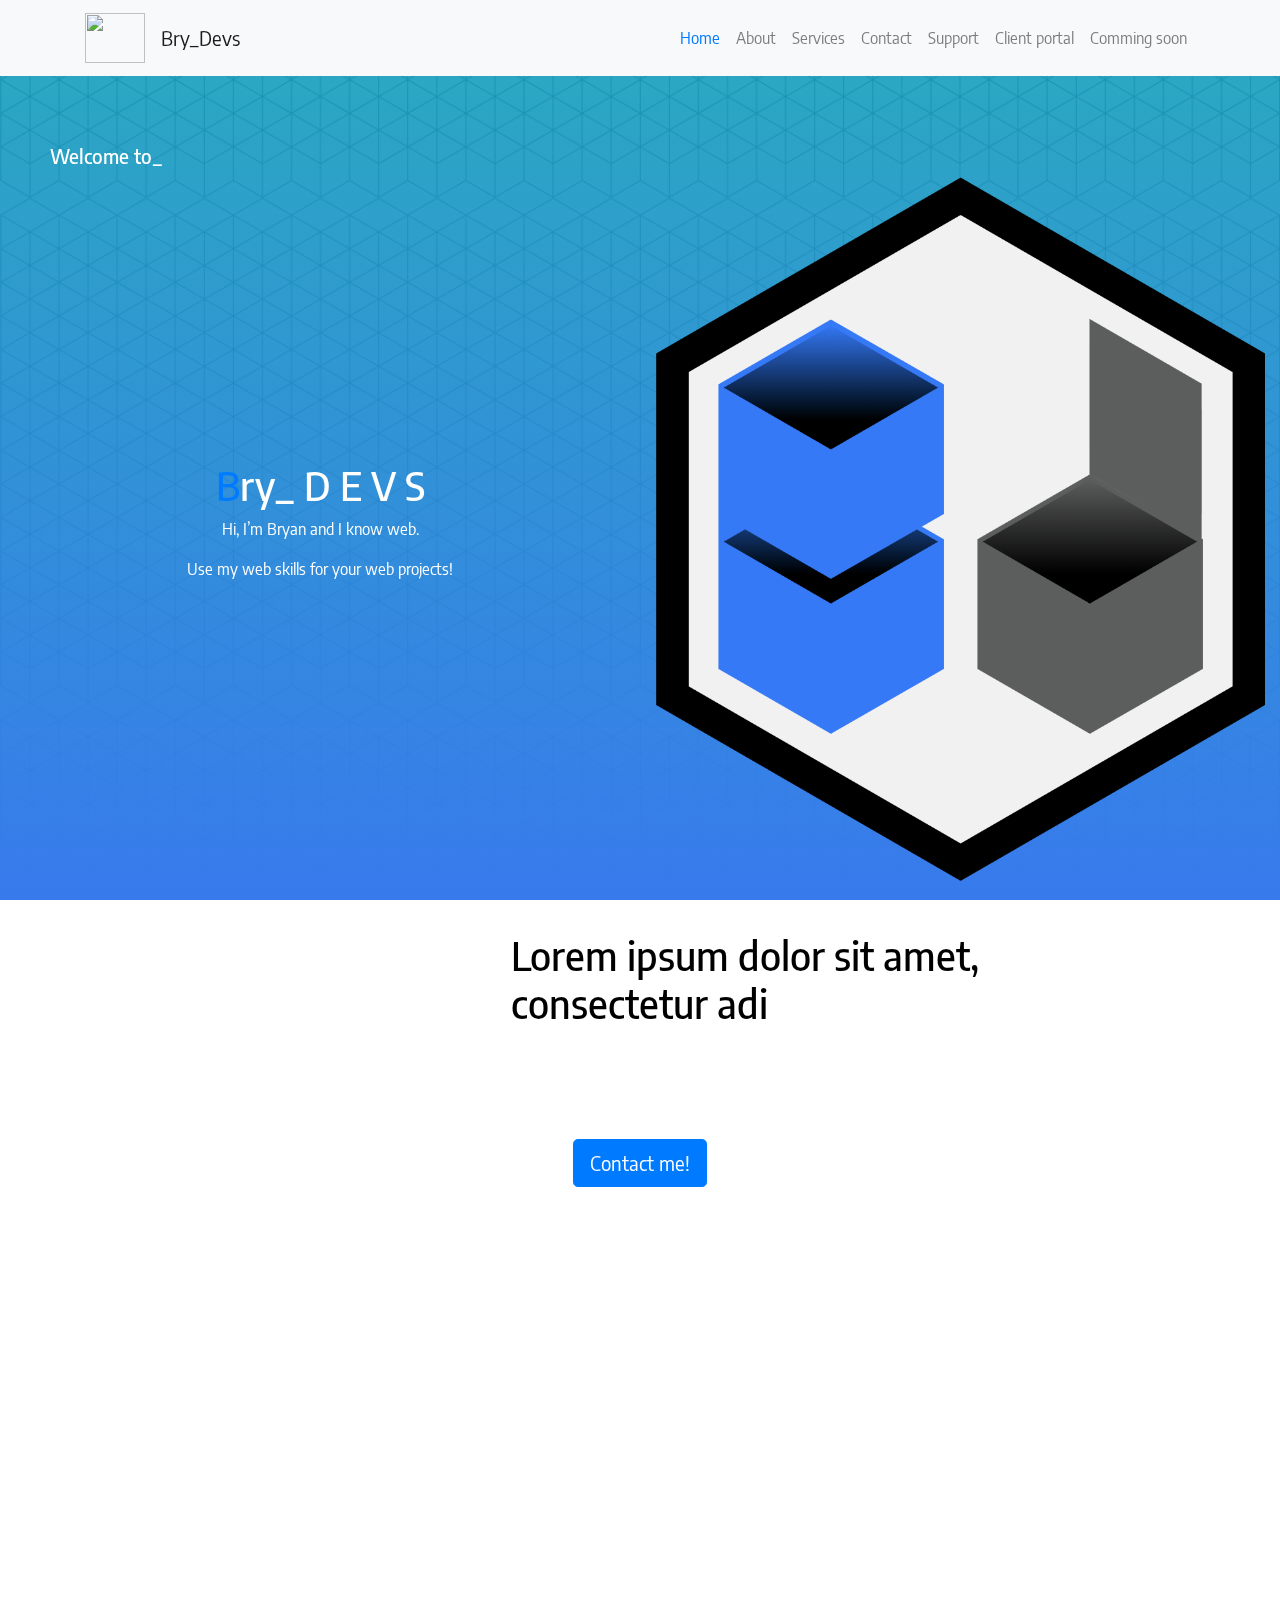
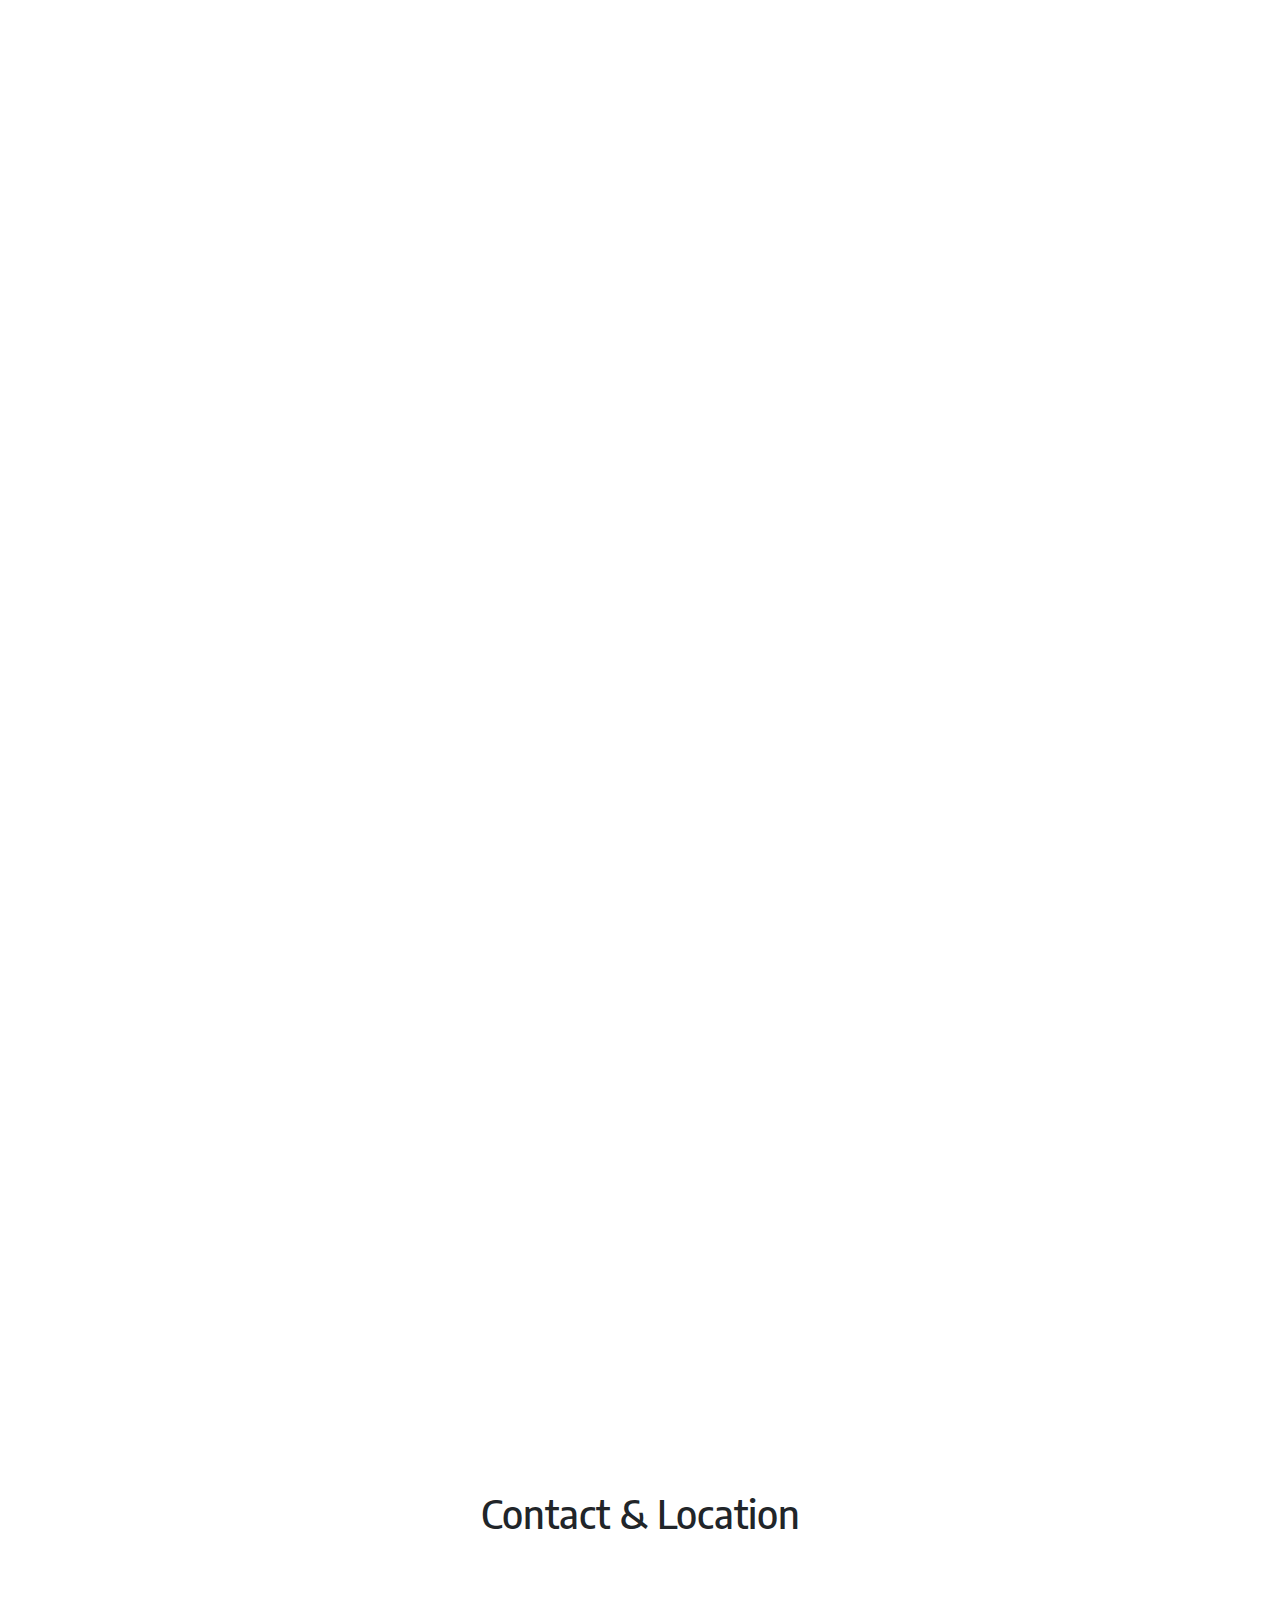
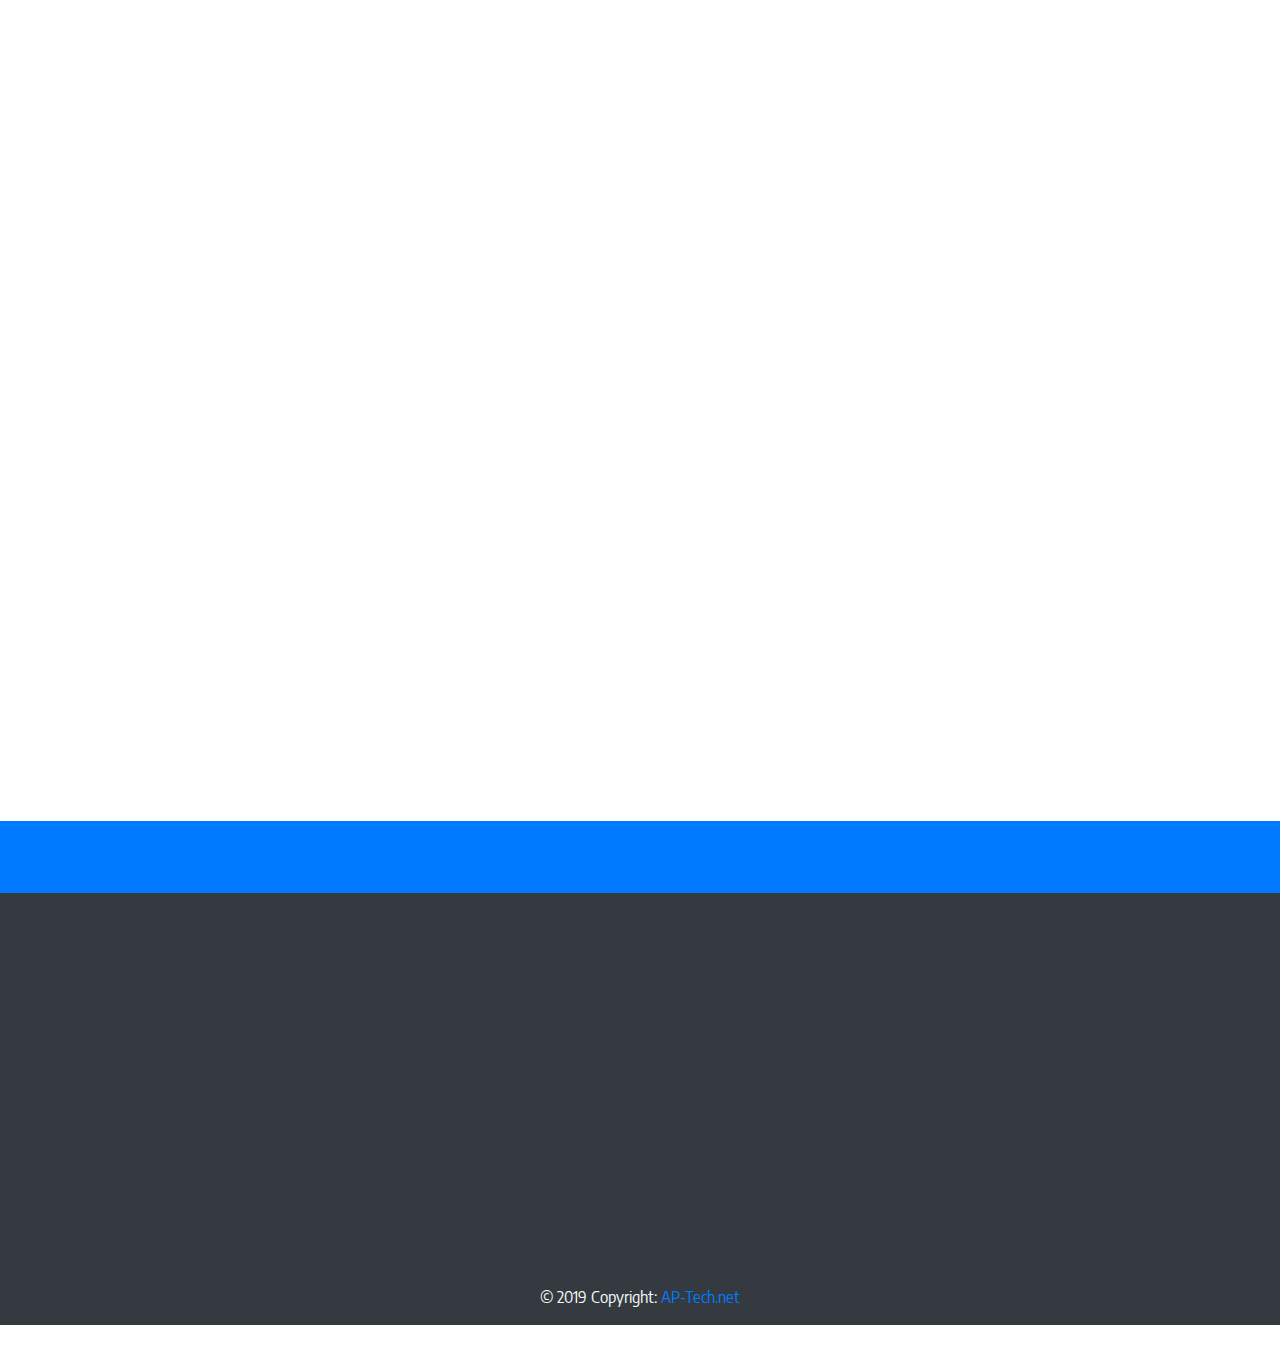
==== index.html @ f826b796 "Style Testing" ====
<!DOCTYPE html>
<html lang="en">

<head>
    <meta charset="utf-8">
    <meta name="viewport" content="width=device-width, initial-scale=1">

    <title>Bry_Devs</title>
     <!--Fave Icon-->
    <link rel="icon" type="image/svg+xml" href="images/Bry_DevsLogo.svg" sizes="16x16">
    <link rel="mask-icon" href="/safari-pinned-tab.svg" color="#ff8a01">

    <meta name="description" content="AP-tech Tech Support">
    <meta name="author" content="AP-Tech">

    <!-- Bootstrap CSS -->
    <link rel="stylesheet" href="https://stackpath.bootstrapcdn.com/bootstrap/4.4.1/css/bootstrap.min.css" integrity="sha384-Vkoo8x4CGsO3+Hhxv8T/Q5PaXtkKtu6ug5TOeNV6gBiFeWPGFN9MuhOf23Q9Ifjh" crossorigin="anonymous">

    <!-- CSS External Style sheet -->
    <link rel="stylesheet" type="text/css" href="style.css">

    <!-- Glyph Icons -->
    <link rel="stylesheet" href="https://use.fontawesome.com/releases/v5.7.0/css/all.css" integrity="sha384-lZN37f5QGtY3VHgisS14W3ExzMWZxybE1SJSEsQp9S+oqd12jhcu+A56Ebc1zFSJ" crossorigin="anonymous">
    <!--Animate On Scroll Library-->
    <link href="https://unpkg.com/aos@2.3.1/dist/aos.css" rel="stylesheet">
    <script src="https://unpkg.com/aos@2.3.1/dist/aos.js"></script>
    
    <!--Encode Font Family-->
    <link href="https://fonts.googleapis.com/css2?family=Encode+Sans+Semi+Condensed&display=swap" rel="stylesheet">

    <!-- Place your kit's code here -->
    <script src="https://kit.fontawesome.com/48904fa7bf.js" crossorigin="anonymous"></script>



</head>

<!--TODO LIST-->
<!--FIXME: CAROUSEL IMAGE SIZE-->
<!--TODO:FILL LOREL IPSUM WITH REAL CONTENT FROM PAST WEBSITE-->
<!--MAKE SERVICES TOGLLES MULTI COLLAPSE-->
<!--TODO: COLLAPSE NAVBAR WHEN SELECTING MOBILE VIEW-->
<!--TODO: BRING SELECTED SERVICE DIV IN FOCUS-->
<!--FIX: FIX CONTACT NAV LINK-->
<!--COMMENT AND REFACTOR CODE-->

<body data-spy="scroll" data-target=".navbar" data-offset="0">




    <div class="container">

        <nav class="navbar fixed-top navbar-expand-md bg-light navbar-light">
            <!--This container aligns the nav bar elements-->
            <div class="container">

                <!-- Brand -->
                <a class="navbar-brand" href="index.html">
                    <img src="images/Bry_DevsLogo.svg" width="60" height="50" alt="" data-aos="fade-left" data-aos-anchor-placement="center-bottom">
                </a>
                <a class="navbar-brand" href="index.html" data-aos="fade-left" data-aos-anchor-placement="center-bottom">Bry_Devs</a>

                <!-- Toggler/collapsibe Button -->
                <button class="navbar-toggler" type="button" data-toggle="collapse" data-target="#collapsibleNavbar">
                    <span class="navbar-toggler-icon"></span>
                </button>

                <!-- Navbar links -->
                <div class="collapse navbar-collapse justify-content-end" id="collapsibleNavbar" data-aos="fade-right">

                    <ul class="navbar-nav">
                        <li class="nav-item active" data-target=".navbar-collapse.show">
                            <a class="nav-link text-primary" href="index.html">Home</a>
                        </li>
                        <li class="nav-item" data-target=".navbar-collapse.show">
                            <a class="nav-link" href="#About">About</a>
                        </li>
                        <li class="nav-item" data-target=".navbar-collapse.show">
                            <a class="nav-link" href="#Services">Services</a>
                        </li>
                        <li class="nav-item" data-target=".navbar-collapse.show">
                            <a class="nav-link" href="#Contact">Contact</a>
                        </li>
                        <li class="nav-item" data-target=".navbar-collapse.show">
                            <a class="nav-link" href="https://ap-tech.zendesk.com/hc/en-us/requests/new">Support</a>
                        </li>
                        <li class="nav-item" data-target=".navbar-collapse.show">
                            <a class="nav-link noWrap" href="https://ap-tech.zendesk.com/hc/en-us/signin?return_to=https%3A%2F%2Fap-tech.zendesk.com%2Fhc%2Fen-us&locale=en-us">Client portal</a>
                        </li>
                        <li class="nav-item noWrap" data-target=".navbar-collapse.show">
                            <a class="nav-link" href="ComingSoon.html">Comming soon</a>
                        </li>

                    </ul>
                </div>
            </div>

        </nav>

    </div>


    <div class="col-sm-12 pt-5"></div>

    <div class="min-vh-100 pt-5 Header my-auto mx-auto">
        <div data-aos="fade-up">
            <div class="col-sm-12 mt-5">
               
                <div class="row">
                    <div class="col-12 col-sm-12 col-md-2 col-lg-2">
                    <h5 class="text-white">Welcome to_</h5>
                    </div>
                </div>
                   <div class="row">
                    <div class="vh-50 col-12 col-sm-12 col-md-6 col-lg-6 my-auto">
                    <h1 style="color:white" class="mt-5  mt-md-0">
                            <font class="text-primary">B</font><font color="white">ry_ D E V S</font>
                        </h1>
                        <p class="text-white">Hi, I’m Bryan and I know web.
                        </p>
                        <p class="text-white">
                            Use my web skills for your web projects!

                        </p>
                    </div>
                    <div class="mh-50 col-12 col-sm-12 col-md-6 col-lg-6">
                       <img src="Images/Bry_DevsLogo.svg" class="border-primary img-fluid" alt="Bryan Wilson">
                    </div>
                    
                </div>
               
               
               
           

                <div class="row">
                    <div class="col-12 col-md-8 my-auto mx-auto pt-5">



                        <h1 style="color:white" class="mt-5  mt-md-0">
                            Welcome to <font color="black">Lorem ipsum dolor sit amet, consectetur adi</font>
                        </h1>
                        <p class="text-white">Lorem ipsum dolor sit amet, consectetur adipiscing elit, sed do eiusmod tempor incididunt ut labore et dolore magna aliqua. 
                        </p>
                        <p class="text-white">
                           Lorem ipsum dolor sit amet, consectetur adipiscing elit, sed do eiusmod.
                        </p>
                        <br>
                        <p>
                            <button class="btn btn-lg btn-primary" btn-lg type="button" data-toggle="collapse" data-target="#collapseExample" aria-expanded="false" aria-controls="collapseExample">
                                Contact me!
                            </button>

                            <!--TODO: Impliment this bootstrap form-->
                            <!--                                https://bootstrapious.com/p/how-to-build-a-working-bootstrap-contact-form-->
                        </p>
                        <br>
                        <div class="collapse mx-auto h-1000 overflow-hidden" id="collapseExample">



                            <iframe class="overflow-hidden" src="https://docs.google.com/forms/d/e/1FAIpQLSckLp-0GrNUV07Z--MV6H3dPgojoYuzlDO5tG1bitl5jWlJ3A/viewform?embedded=true" width="100%" height="1000" frameborder="0" marginheight="0" marginwidth="0">Loading…</iframe>

                        </div>

                    </div>
                </div>





                <!--                   TODO: this welcome div may be needed for layout-->
                <!--                    <div class="welcome1"></div>-->
            </div>
        </div>
    </div>

    <!--
    <div class="parallax-aptech d-none d-md-block" data-aos="fade-top">
        <div class="container">

            the bootstrap class: flex-sm-row-reverse reverses the order of the columns in the row all the way down to the small viewport this is so that the image appears first in mobile view

        </div>
    </div>
-->




    <div class="container">
        <div class="mt-5"></div>
        <div class="row">
            <div class="col-md-4 text-center text-md-left" data-aos="fade-up">

                <span><i class="iconSize fas fa-laptop-code mr-2 "></i></span>
                <span class="badge badge-primary blockBtn" style="font-size:15px">Widgets & Functionality</span>

                <h4>
                    Lorem ipsum dolor sit amet,
                </h4>
                <p>
                    Lorem ipsum dolor sit amet, <strong>consectetur adipiscing elit</strong>. Aliquam eget sapien sapien. Curabitur in metus urna. In hac habitasse platea dictumst. Phasellus eu sem sapien, sed vestibulum velit.<em>Morbi commodo sodales nisi id sodales.</em> Proin massa magna, vulputate nec bibendum nec, posuere nec lacus. <small>Aliquam mi erat, aliquam vel luctus eu, pharetra quis elit.</small>
                </p>
            </div>
            <div class="col-md-4 mt-5 mt-md-0 text-center text-md-left" data-aos="fade-up">
                <span><i class="iconSize fas fa-crop-alt mr-2 "></i></span>
                <span class="badge badge-primary" style="font-size:15px">Responsive Design</span>
                <h4>
                    Lorem ipsum dolor sit amet,
                </h4>
                <p>
                    Lorem ipsum dolor sit amet, <strong>consectetur adipiscing elit</strong>. Aliquam eget sapien sapien. Curabitur in metus urna. In hac habitasse platea dictumst. Phasellus eu sem sapien, sed vestibulum velit.<em>Morbi commodo sodales nisi id sodales.</em> Proin massa magna, vulputate nec bibendum nec, posuere nec lacus. <small>Aliquam mi erat, aliquam vel luctus eu, pharetra quis elit.</small>
                </p>
            </div>
            <div class="col-md-4 mt-5 mt-md-0 text-center text-md-left" data-aos="fade-up">
                <div class="noWrap">
                    <span><i class="iconSize fas fa-store-alt mr-2"></i></span>
                    <span class="badge badge-primary" style="font-size:15px">E-Commerce Setup </span>
                </div>

                <h4>
                    Lorem ipsum dolor sit amet,
                </h4>
                <p>
                    Lorem ipsum dolor sit amet, <strong>consectetur adipiscing elit</strong>. Aliquam eget sapien sapien. Curabitur in metus urna. In hac habitasse platea dictumst. Phasellus eu sem sapien, sed vestibulum velit.<em>Morbi commodo sodales nisi id sodales.</em> Proin massa magna, vulputate nec bibendum nec, posuere nec lacus. <small>Aliquam mi erat, aliquam vel luctus eu, pharetra quis elit.</small>
                </p>
            </div>



        </div>
    </div>


<div class="container">
        <div class="mt-5"></div>
        <div class="row">
            <div class="col-md-4 pt-3 test text-center text-md-left text-white" data-aos="fade-up">

                <span><i class="iconSize fas fa-laptop-code mr-2 "></i></span>
                <span class="badge badge-primary blockBtn" style="font-size:15px">Widgets & Functionality</span>

                <h4>
                    Lorem ipsum dolor sit amet,
                </h4>
                <p>
                    Lorem ipsum dolor sit amet, <strong>consectetur adipiscing elit</strong>. Aliquam eget sapien sapien. Curabitur in metus urna. In hac habitasse platea dictumst. Phasellus eu sem sapien, sed vestibulum velit.<em>Morbi commodo sodales nisi id sodales.</em> Proin massa magna, vulputate nec bibendum nec, posuere nec lacus. <small>Aliquam mi erat, aliquam vel luctus eu, pharetra quis elit.</small>
                </p>
            </div>
            



        </div>
    </div>



    <!-- Since in the above container the "network management" and "server sustainability badge text is so long that it goes to a new line before the other two badges do on MD and LG viewports, I’ve made the entire container div hidden on the MD and LG viewports by using the bootstrap classes "d-md-none d-lg-none d-xl-block" and replaced it with the same container below but accept this one has a centered format and is only viewable on MD and LG viewports using the bootstrap classes "d-none d-md-block d-lg-block d-xl-none" -->


    <!--below is the old medim rendering for tag sizing issues of 4 icons if needed-->


    <!--
    <div class="container d-none d-md-block d-lg-block d-xl-none">
        <div class="mt-5"></div>
        <div class="row">

            <div class="col-md-3 mt-5 mt-md-0 text-center text-md-left" data-aos="fade-up">
                <div class=" text-center">
                    <span><i class="iconSize fas fa-sitemap mr-2 mb-2"></i></span>
                    <br>
                    <span class="badge badge-primary mb-2" style="font-size:15px">Mobile first & Responsive web design</span>
                </div>

                <h4 class="text-center">
                    Security Comes First.
                </h4>
                <p text class="text-center">
                    Lorem ipsum dolor sit amet, <strong>consectetur adipiscing elit</strong>. Aliquam eget sapien sapien. Curabitur in metus urna. In hac habitasse platea dictumst. Phasellus eu sem sapien, sed vestibulum velit.<em>Morbi commodo sodales nisi id sodales.</em> Proin massa magna, vulputate nec bibendum nec, posuere nec lacus. <small>Aliquam mi erat, aliquam vel luctus eu, pharetra quis elit.</small>
                </p>
            </div>
            <div class="col-md-3 mt-5 mt-md-0 text-center text-md-left" data-aos="fade-up">
                <div class=" text-center">
                    <span><i class="iconSize fas fa-headset mr-2 mb-2"></i></span>
                    <br>
                    <span class="badge badge-primary mb-2" style="font-size:15px">Reliable Support</span>
                </div>

                <h4 class="text-center">
                    We're Here For You.
                </h4>
                <p text class="text-center">
                    Lorem ipsum dolor sit amet, <strong>consectetur adipiscing elit</strong>. Aliquam eget sapien sapien. Curabitur in metus urna. In hac habitasse platea dictumst. Phasellus eu sem sapien, sed vestibulum velit.<em>Morbi commodo sodales nisi id sodales.</em> Proin massa magna, vulputate nec bibendum nec, posuere nec lacus. <small>Aliquam mi erat, aliquam vel luctus eu, pharetra quis elit.</small>
                </p>
            </div>
            <div class="col-md-3 mt-5 mt-md-0 text-center text-md-left" data-aos="fade-up">
                <div class="text-center">
                    <span><i class="iconSize fas fa-laptop-code mr-2 mb-2"></i></span>
                    <br>
                    <span class="badge badge-primary mb-2" style="font-size:15px">Optimal Solutions</span>
                </div>

                <h4 class="text-center">
                    Best Practice is Ideal.
                </h4>
                <p text class="text-center">
                    Lorem ipsum dolor sit amet, <strong>consectetur adipiscing elit</strong>. Aliquam eget sapien sapien. Curabitur in metus urna. In hac habitasse platea dictumst. Phasellus eu sem sapien, sed vestibulum velit.<em>Morbi commodo sodales nisi id sodales.</em> Proin massa magna, vulputate nec bibendum nec, posuere nec lacus. <small>Aliquam mi erat, aliquam vel luctus eu, pharetra quis elit.</small>
                </p>
            </div>
            <div class="col-md-3 mt-5 mt-md-0 text-center text-md-left" data-aos="fade-up">
                <div class=" text-center">
                    <span><i class="iconSize fas fa-server mr-2 mb-2"></i></span>
                    <br>
                    <span class="badge badge-primary mb-2" style="font-size:15px">Server Sustainability</span>
                </div>

                <h4 class="text-center">
                    Never Loose Your Data.
                </h4>
                <p text class="text-center">
                    Lorem ipsum dolor sit amet, <strong>consectetur adipiscing elit</strong>. Aliquam eget sapien sapien. Curabitur in metus urna. In hac habitasse platea dictumst. Phasellus eu sem sapien, sed vestibulum velit.<em>Morbi commodo sodales nisi id sodales.</em> Proin massa magna, vulputate nec bibendum nec, posuere nec lacus. <small>Aliquam mi erat, aliquam vel luctus eu, pharetra quis elit.</small>
                </p>
            </div>



        </div>
    </div>
-->








    <div id="About">
        <!--    Anchor for about scroll nav postion-->
    </div>

    <!--The two bootstrap classes "d-block d-sm-none" shows the mobile version of about us divs on small viewports only, we are replacing this section on mobile viewports because the below about us div is parallax and that is not supported on mobile phones-->

    <div class="parallaxAboutSectionMobile d-block d-sm-none mt-5 pt-5 pb-5" data-aos="fade-top">

        <div class="container">

            <div class="row">
                <div class="col-sm-12 text-center">
                    <h1>
                        About Us
                    </h1>
                    <br>
                    <br>
                    <strong>WE ARE NOT YOUR AVERAGE IT COMPANY.
                        <br>(AND HERE'S WHY)</strong>.
                    <br>
                    <br>
                    <!--                     <h1><i class="fas fa-quote-left float-left"></i></h1>-->
                    <p>

                        <span class="align-text-top float-left" style="font-size: 50px"><i class="fas fa-quote-left float-right"></i></span><br><br>Our core values are commitment, persistence, responsiveness, and flexibility. We find creative and innovative solutions for real-world business challenges. We approach every issue from a client perspective, merging best in industry solutions with your own specific business process to ensure a high degree of success.
                        Our driven, knowledgeable, and reliable team will take a straight-forward approach to solving your company's issues and present them in plain terms.

                        <br>
                        <br>

                        <strong><em>But that is not the best part ...</em></strong>
                        <br>
                        <br>
                        Our team is carefully choosen.
                        We are an IT consulting firm that surrounds itself with a team of talented individuals. Our team carries specific expertise to taylor solutions to your business needs. They are people who can provide your company with thought leadership, best practices, and emerging trends in your industry.
                        <span class="m- align-bottom float-right" style="font-size: 50px"><i class="fas fa-quote-right float-right"></i></span>
                    </p>

                </div>
            </div>

        </div>

    </div>

    <!--The two bootstrap clases "d-none d-sm-block" hide the parrallax div on sm viewports and below because its parallax-->

    <div class="parallaxAboutSection d-none d-sm-block mt-5 pt-5 pb-5" data-aos="fade-top">

        <div class="container">

            <div class="row align-items-center vh-100">


                <div class="col-sm-12 text-center" data-aos="zoom-in-up">
                    <h1>
                        About Us
                    </h1>
                    <br>
                    <strong>WE ARE NOT YOURAVERAGE IT COMPANY. (AND HERE'S WHY)</strong>.
                    <br>
                    <!--                     <h1><i class="fas fa-quote-left float-left"></i></h1>-->
                    <p>

                        <span class="align-text-top float-left" style="font-size: 50px"><i class="fas fa-quote-left float-right"></i></span><br><br>Our core values are commitment, persistence, responsiveness, and flexibility. We find creative and innovative solutions for real-world business challenges. We approach every issue from a client perspective, merging best in industry solutions with your own specific business process to ensure a high degree of success.
                        Our driven, knowledgeable, and reliable team will take a straight-forward approach to solving your company's issues and present them in plain terms.

                        <br>
                        <br>

                        <strong><em>But that is not the best part ...</em></strong>
                        <br>
                        <br>
                        Our team is carefully choosen.
                        We are an IT consulting firm that surrounds itself with a team of talented individuals. Our team carries specific expertise to taylor solutions to your business needs. They are people who can provide your company with thought leadership, best practices, and emerging trends in your industry.
                    </p>
                    <span class="m- align-bottom float-right" style="font-size: 50px"><i class="fas fa-quote-right float-right"></i></span>
                    <!--                    <h1><i class="fas fa-quote-right float-right"></i></h1>-->

                </div>

            </div>

        </div>


    </div>
    <div id="Services">
        <!--    Anchor for contact scroll nav postion -->
    </div>
    <div class="container-fluid">
        <div class="Services-container d-flex align-items-center">
            <div class="mx-auto w-100">
                <div class="row mb-5" data-aos="fade-up">
                    <div class="col-md-2 d-sm-block Services-bg-left" data-aos="fade-right">

                    </div>
                    <div class="col-sm-12 col-md-8 Services-mid" data-aos="fade-up">
                        <div class="h-100 W-100 border-primary p-5 rounded shado my-auto">
                            <div class="col-sm-12">
                                <h1 class="text-center mb-5">Services</h1>
                            </div>



                            <div id="accordion">
                                <!--EXCUTIVE SERVICES TOGGLE SECTION-->
                                <div class="col-sm-12 collapse show Executive-Services" id="Executive-Services" data-parent="#accordion">
                                    <div class="card border-primary mb-5 shadow">
                                        <div class="card-header">
                                            <h5>Our Executive Services</h5>
                                        </div>
                                        <div class="card-body">
                                            <p class="card-text"> AP Tech client executives can outline your IT strategy and success. We can offer unique strategic service value, such as the Importance of leveraging systems, Features, and functions in order to solve a specific business problem and help meet a business objective. We also provide Business Continuity and Business Process Support.</p>
                                        </div>
                                    </div>


                                </div>


                                <!--CREATIVE SERVICES TOGGLE SECTION-->
                                <div class="col-sm-12 collapse show Creative-Services" id="Creative-Services" data-parent="#accordion">
                                    <div class="card border-primary mb-5 shadow">
                                        <div class="card-header">
                                            <h5>Our Creative Services</h5>
                                        </div>
                                        <div class="card-body">
                                            <p class="card-text"> AP Tech has known for years that not everyone fits in the same box. There is no point in purchasing and implementing a solution for your organization that will stifle your creativity and stop your workflow. We have the expertise to implement custom solutions that fit your business process. Ask about our Virtual Team Vignette and Construction Site Communication</p>
                                        </div>
                                    </div>
                                </div>
                            </div>

                            <!--IT SYSTEMS & NETWORK MGMT TOGGLE SECTION-->
                            <div class="col-sm-12 collapse" id="IT-Systems-Network-Management">
                                <div class="card border-primary mb-5 shadow">
                                    <div class="card-header">
                                        <h5>Our IT-Systems &amp; Network Management Services</h5>
                                    </div>
                                    <div class="card-body">
                                        <p class="card-text"> Even though we understand and will talk with you about how technology can support your business we know it has to be an implemented and supported plan. On a regular basis we manage IT systems in conjunction with the company IT plan we have created. Monitoring is a great example of some of the tools we use, but better yet the ability to analyze the data and respond to your systems. We also provide Vendor Management, Security & Network Protection.</p>
                                    </div>
                                </div>
                            </div>


                            <!--BUSINESS PROCESS SUPPORT TOGGLE SECTION-->
                            <div class="col-sm-12 collapse" id="Business-Process-Support">
                                <div class="card border-primary mb-5 shadow">
                                    <div class="card-header">
                                        <h5>Our Business Process Support Services</h5>
                                    </div>
                                    <div class="card-body">
                                        <p class="card-text">We at AP-Tech are great at integrating a process and automating it for you. We create customized application to support your workflow for optimal operation. There is no reason for redundant data or human errors in workflow that can be automated and collaborated on by your teams. Ask us about our hosted and shared software packages, as well as our Project Management and Change management expertise.</p>
                                    </div>
                                </div>
                            </div>


                            <!--APPLICATION SERVICES TOGGLE SECTION-->
                            <div class="col-sm-12 collapse" id="Application-Services">
                                <div class="card border-primary mb-5 shadow">
                                    <div class="card-header">
                                        <h5>Our Application Services</h5>
                                    </div>
                                    <div class="card-body">
                                        <p class="card-text">We at AP-Tech are great at integrating a process and automating it for you. We create customized application to support your workflow for optimal operation. There is no reason for redundant data or human errors in workflow that can be automated and collaborated on by your teams. Ask us about our hosted and shared software packages, as well as our Project Management and Change management expertise.</p>
                                    </div>
                                </div>
                            </div>


                            <div class="row services-row mx-auto border-top border-primary shadow-lg rounded" data-aos="zoom-in-up">
                                <!--Executive Services-->
                                <div class="Service-Div col-12 col-sm p-5 border border-top-primary text-center" data-toggle="collapse" data-target="#Executive-Services" aria-expanded="true" aria-controls="Executive-Services">
                                    <a class="services">
                                        <h1><i class="fas fa-user-tie"></i></h1>
                                        <h5 class="align-middle">Executive Services</h5>
                                    </a>
                                </div>

                                <!--Creative Services-->
                                <div class="Service-Div col-12 col-sm p-5 border border-top-primary text-center" data-toggle="collapse" data-target="#Creative-Services" aria-expanded="true" aria-controls="Creative-Services">
                                    <a class="services">
                                        <h1><i class="fas fa-palette"></i></h1>
                                        <h5 class="align-middle">Creative Services</h5>
                                    </a>
                                </div>

                                <!--IT Systems & Network Management-->
                                <div class="Service-Div col-12 col-sm p-5 border border-top-primary text-center" data-toggle="collapse" href="#IT-Systems-Network-Management" role="button" aria-expanded="false" aria-controls="IT-Systems-Network-Management">
                                    <a class="services">
                                        <h1><i class="fas fa-network-wired"></i></h1>
                                        <h5 class="align-middle">IT Systems &amp; Network Management</h5>
                                    </a>
                                </div>

                                <!--Business Process Support-->
                                <div class="Service-Div col-12 col-sm p-5 border border-top-primary text-center" data-toggle="collapse" href="#Business-Process-Support" role="button" aria-expanded="false" aria-controls="Business-Process-Support">
                                    <a class="services">
                                        <h1><i class="fas fa-microchip"></i></h1>
                                        <h5 class="align-middle">Business Process Support</h5>
                                    </a>
                                </div>

                                <!--Application Services-->
                                <div class="Service-Div col-12 col-sm p-5 border border-top-primary text-center" data-toggle="collapse" href="#Application-Services" role="button" aria-expanded="false" aria-controls="Application-Services">
                                    <a class="services">
                                        <h1><i class="fas fa-laptop-code-code"></i></h1>
                                        <h5 class="align-middle">Application Services</h5>
                                    </a>
                                </div>

                            </div>

                        </div>



                    </div>
                    <div class="col-md-2 d-none d-sm-block Services-bg-right" data-aos="fade-left"></div>

                </div>
            </div>
        </div>

    </div>


    <div class="parallax-tech d-none d-md-block" data-aos="fade-top">

        <div class="container">

            <div class="row align-items-center vh-100">


                <div class="col-sm-12 text-center" data-aos="zoom-in-up">

                    <!--                     <h1><i class="fas fa-quote-left float-left"></i></h1>-->
                    <blockquote class="blockquote">
                        <p class="mb-0"> We have a holistic viewpoint.<br> Our offerings allow organizations to focus on their core competencies. We specialize in designing, developing, and delivering effective IT solutions to help streamline IT functions and improve your competitive position.
                        </p>
                        <footer class="blockquote-footer">Adam Sanders <cite title="Source Title">AP-Tech CEO</cite></footer>
                    </blockquote>

                </div>

            </div>

        </div>
        <div id="Contact" class="Contact">
            <!--    Anchor for contact scroll nav postion-->
        </div>
    </div>

    <div class="container">
        <div class="row mt-5">
            <div class="col-sm-12">
                <h1 class="text-center mb-5">Contact & Location</h1>
            </div>

            <div class="col-md-4 mt-5 mt-md-0 rounded" data-aos="fade-up">

                <iframe width="640px" height="740px" src="https://forms.office.com/Pages/ResponsePage.aspx?id=jLZNznsvfESP_J6C555AxYIs5njgjxBKlnnI3wpDn3JUNEZSMDBWR1dBVjcxUjFGUklQTlI3WEQ4Uy4u&embed=true" frameborder="0" marginwidth="0" marginheight="0" style="border: none; max-width:100%; max-height:100vh" allowfullscreen webkitallowfullscreen mozallowfullscreen msallowfullscreen> </iframe>

            </div>
            <div class="col-md-8 mt-5 mt-md-0" data-aos="fade-up">


                <dl>
                    <dt>
                        AP-TECH INC.
                    </dt>
                    <br>
                    We are based in Chicago and service not only the region, but have a presence in most major US cities.
                    <br>
                    <br>
                    <dt>
                        Mail
                    </dt>
                    <dd>
                        PO box 2051
                    </dd>
                    <dd>
                        Highland Park, Illinois 60035
                    </dd>

                </dl>

                <div class="embed-responsive embed-responsive-4by3 card border-primary mb-5 shadow">
                    <iframe src="https://www.google.com/maps/embed?pb=!1m18!1m12!1m3!1d16169.195245776515!2d-87.79736675589683!3d42.15797329926844!2m3!1f0!2f0!3f0!3m2!1i1024!2i768!4f13.1!3m3!1m2!1s0x880fc16f7d18ba2f%3A0xbbb87e16ee949fd3!2sHighland%20Pl%2C%20Highland%20Park%2C%20IL%2060035!5e0!3m2!1sen!2sus!4v1581459436780!5m2!1sen!2sus" width="600" height="450" frameborder="0" style="border:0;" allowfullscreen=""></iframe>
                </div>
            </div>
        </div>
    </div>


    <div class="mt-5"></div>

    <!-- Footer -->
    <div class="page-footer">

        <footer class="page-footer bg-dark font-small text-light">
            <div class="parallax d-none d-md-block">

            </div>


            <div class="container-fluid">

                <!-- Grid row-->

                <div class="row py-4 d-flex align-items-center bg-primary">


                    <!-- Grid column -->
                    <div class="col-md-6 col-lg-5 text-center text-md-left mb-4 mb-md-0" data-aos="fade-right">
                        <h6 class="mb-0">Get connected with us on social networks!</h6>
                    </div>
                    <!-- Grid column -->

                    <!-- Grid column -->

                    <div class="col-md-6 col-lg-7 text-center text-md-right">

                        <!-- Facebook -->
                        <a class="social-media-link-fb fb-ic text-light" href="https://www.facebook.com/aptechnology/">
                            <i class="fab fa-facebook-f white-text mr-4" data-aos="zoom-in-left"> </i>
                        </a>
                        <!-- Twitter -->
                        <a class="social-media-link-tw tw-ic text-light" href="https://twitter.com/ap_tech_net">
                            <i class="fab fa-twitter white-text mr-4" data-aos="zoom-in-left"> </i>
                        </a>

                        <!--Linkedin -->
                        <a class="social-media-link-li li-ic text-light" href="https://www.linkedin.com/in/adamsanders">
                            <i class="fab fa-linkedin-in white-text mr-4" data-aos="zoom-in-left"> </i>
                        </a>
                        <!--Instagram-->
                        <a class="social-media-link-ig ins-ic text-light">
                            <i class="fab fa-instagram white-text" data-aos="zoom-in-left"> </i>
                        </a>

                    </div>
                    <!-- Grid column -->

                </div>
                <!-- Grid row-->

            </div>

            <!-- Start of ap-tech Zendesk Widget script -->
            <script id="ze-snippet" src="https://static.zdassets.com/ekr/snippet.js?key=d4f50b50-b97a-48cb-9208-ce9fb7998ef0"> </script>
            <!-- End of ap-tech Zendesk Widget script -->






            <!--     fade in content       -->
            <script>
                AOS.init();
            </script>

            <!-- Footer Links -->
            <div class="container text-center text-md-left mt-3">

                <!-- Grid row -->
                <div class="row mt-5">

                    <!-- Grid column -->
                    <div class="col-md-3 col-lg-4 col-xl-3 mx-auto mb-4" data-aos="fade-up">

                        <!-- Content -->
                        <h6 class="text-uppercase font-weight-bold">AP-Tech | Tech solutions </h6>
                        <hr class="deep-purple accent-2 mb-4 mt-0 d-inline-block mx-auto" style="width: inherit;">
                        <p> We at AP Technology believe that technology must serve you, not the other way around.</p>
                        <br>

                        <h6>Help Desk Support:</h6>
                        <p>
                            <i class="fas fa-phone mr-3"></i> <a class="text-primary" href="tel:+13122388993">+ 1 (312) 238-8993 Option: 1</a></p>
                        <h6>Submit a Support Request:</h6>
                        <p>

                            <i class="fas fa-phone mr-3"></i><a class="text-primary" href="tel:+15106812254"> +1 (510) 681-2254</a></p>

                    </div>
                    <!-- Grid column -->


                    <!-- Grid column -->

                    <div class="col-md-3 col-lg-4 col-xl-3 mx-auto mb-4" data-aos="fade-up">

                        <!-- Links -->
                        <h6 class="text-uppercase font-weight-bold">Navigation</h6>
                        <hr class="deep-purple accent-2 mb-4 mt-0 d-inline-block mx-auto" style="width: inherit;">
                        <p>
                            <a class="text-primary " href="index.html">Home</a>
                        </p>
                        <p>
                            <a class="text-primary" href="#About">About</a>
                        </p>
                        <p>
                            <a class="text-primary" href="#Services">Services</a>
                        </p>
                        <p>
                            <a class="text-primary" href="#Contact">Contact</a>
                        </p>
                        <p>
                            <a class="text-primary" href="https://ap-tech.zendesk.com/hc/en-us/requests/new">Support</a>
                        </p>
                        <p>
                            <a class="text-primary" href="https://ap-tech.zendesk.com/hc/en-us/signin?return_to=https%3A%2F%2Fap-tech.zendesk.com%2Fhc%2Fen-us&locale=en-us">Client Portal</a>
                        </p>



                    </div>
                    <!-- Grid column -->



                    <!-- Grid column -->
                    <div class="col-md-4 col-lg-3 col-xl-3 mx-auto mb-md-0 mb-4" data-aos="fade-up">

                        <!-- Links -->
                        <h6 class="text-uppercase font-weight-bold">Contact</h6>
                        <hr class="deep-purple accent-2 mb-4 mt-0 d-inline-block mx-auto" style="width: inherit;">
                        <p>
                            <i class="fas fa-home mr-3"></i> Chicago, IL 60611, US</p>
                        <p>
                            <i class="fas fa-envelope mr-3"></i> <a class="text-primary" href="mailto:support@aptech.net?Subject=Hello ApTech Team!" target="_top">support@ap-tech.net</a></p>
                        <p>
                            <i class="fas fa-phone mr-3"></i>Direct: <a class="text-primary" href="tel:+13122388993">+ 1 (312) 238-8993 X:701</a></p>


                    </div>
                    <!-- Grid column -->

                </div>
                <!-- Grid row -->

            </div>
            <!-- Footer Links -->

            <!-- Copyright -->
            <div class="footer-copyright text-center py-3">© 2019 Copyright:
                <a class="text-primary" href="">AP-Tech.net</a>
            </div>
            <!-- Copyright -->

        </footer>
        <!-- Footer -->
    </div>


    <script src="js/jquery.min.js"></script>
    <script src="js/bootstrap.min.js"></script>
    <script src="js/scripts.js"></script>
</body></html>
---- style.css ----
body {

    overflow-x: hidden;
    font-family: 'Encode Sans Semi Condensed', sans-serif;


}

.welcome1 {

    height: 100vh;
    /*
    background-color: white;
    text-align: center;
    padding-top: 20px;
*/




}

.Header {
    text-align: center;
    background-size: contain;
    display: block;
    overflow: visible;
    height: 450px;
    margin-bottom: 0px;
    padding-bottom: 33px;
    -webkit-box-orient: horizontal;
    -webkit-box-direction: reverse;
    -webkit-flex-direction: row-reverse;
    -ms-flex-direction: row-reverse;
    flex-direction: row-reverse;
    background-color: #f3f4f5;

 
  
 
background: rgba(56, 122, 237, 1.0);
background: -webkit-linear-gradient(bottom, rgba(56, 122, 237, 1.0), rgba(19, 162, 184, 1.0));
background: -moz-linear-gradient(bottom, rgba(56, 122, 237, 1.0), rgba(19, 162, 184, 1.0));
background: linear-gradient(to top, rgba(56, 122, 237, 1.0)), url(Images/PolygonDark.png);
    


     background-image: linear-gradient(to top, rgba(56, 122, 237, 1.0), rgba(19, 162, 184, 0.9)),
      url("Images/PolygonDark.png");
       background-position: 50% 50%;
    background-size: contain;
    background-repeat: repeat;
    background-attachment: fixed;




}

.text-gradient {
    background: linear-gradient(to top, #387AED, #13A2B8);
    -webkit-background-clip: text;
    -webkit-text-fill-color: transparent;
}

.test {

    background: #387AED;
    background: -webkit-linear-gradient(bottom, #387AED, #13A2B8);
    background: -moz-linear-gradient(bottom, #387AED, #13A2B8);
    background: linear-gradient(to top, #387AED, #13A2B8);

    border-radius: 20px;
    -webkit-box-shadow: 0px 0px 100px -50px rgba(0, 0, 0, 0.75);
    -moz-box-shadow: 0px 0px 100px -50px rgba(0, 0, 0, 0.75);
    box-shadow: 0px 0px 100px -50px rgba(0, 0, 0, 0.75);

}

img.bryDevsHeaderLogo {
    max-width: 50%;
    max-height: 50%;
}

/*
.row
.col-sm-4
.col-sm-6
.col-sm-10
.col-sm-12 {
    
    margin-top: 25px;
    
}
*/

.invert-me {
    filter: invert(1);
}

/* background-image: linear-gradient(-20deg, rgb(68, 129, 235, 0.1), rgb(4, 190, 254, 0.5)), url("Images/299-08-blue-tech-hexagons-connect.jpg");*/
.responsive {
    width: 100%;
    height: auto;
}


.navbar ul li a:hover {

    /*    color: #FFDB6A !important;*/
    color: #5FC1C5 !important;
    text-decoration: none;
     !important;

}

.navbar a:hover {

    color: #5FC1C5 !important;
    text-decoration: none;
     !important;

}

a.text-info:hover {

    color: #5FC1C5 !important;
    text-decoration: none;
     !important
}

a.social-media-link-fb:hover {

    color: #4267B2 !important;
    text-decoration: none;
     !important;

}

a.social-media-link-tw:hover {

    color: #71C9F8 !important;
    text-decoration: none;
     !important;

}

a.social-media-link-li:hover {

    color: #0073B0 !important;
    text-decoration: none;
     !important;

}

a.social-media-link-ig:hover {

    color: #FFDB6A !important;
    text-decoration: none;
     !important;

}

/*Disables Services anchor auto coloring blue*/
a.services {
    color: inherit;
    text-decoration: none;
}

.Service-Div:hover {
    background-color: #FFDB6A;
    color: #FFB519;

}

a.blockBtn:hover {

    text-decoration: none;

}


.blockBtn {
    /*PREVENTS CONTACT BUTTON FROM HALFWAY WRAPPING IN MD VIEWPORT*/
    display: inline-block;


}


.carousel-item.active,
.carousel-item-next,
.carousel-item-prev {
    display: block;
}

.parallax-aptech {
    /* The image used */
    background-image: url("images/datapoints.jpg");


    /* Set a specific height */
    min-height: 25vh;
    min-width: 1vh;
    /* Create the parallax scrolling effect */
    background-attachment: fixed;
    background-position: center;
    background-repeat: no-repeat;
    background-size: cover;
}




.parallaxAboutSection {
    /* The image used */
    background-image: linear-gradient(-20deg, rgb(0, 0, 0, 1), rgb(4, 190, 254, 0.5)), url("images/datapoints.jpg");
    color: #fff;
    /* Set a specific height */
    /*    min-height: 100vh;*/
    /* Create the parallax scrolling effect */
    background-attachment: fixed;
    background-position: center;
    background-repeat: no-repeat;
    background-size: cover;
}

.parallaxAboutSectionMobile {

    /*    background-color: */
    background-color: #023334;
    background-image: linear-gradient(0deg, #023334 0%, #5BC0DE 100%);
    color: #fff;
    /* Set a specific height */
    min-height: 20vh;
    /* Create the parallax scrolling effect */
    background-attachment: fixed;
    background-position: center;
    background-repeat: no-repeat;
    background-size: cover;
}

.parallax-tech {
    /* The image used */
    background-image: linear-gradient(-20deg, rgb(0, 0, 0, 1), rgb(4, 190, 254, 0.5)), url("images/Servers.jpg");
    color: #fff;

    /* Set a specific height */
    min-height: 50vh;
    min-width: 1vh;
    /* Create the parallax scrolling effect */
    background-attachment: fixed;
    background-position: center;
    background-repeat: no-repeat;
    background-size: cover;
}

.carousel-caption {
    top: 0;
    bottom: auto;
}


.parallaxMid {
    /* The image used */
    background-image: url("images/Cubes.jpg");



    /* Set a specific height */
    min-height: 20vh;
    /* Create the parallax scrolling effect */
    background-attachment: fixed;
    background-position: center;
    background-repeat: no-repeat;

}

.Services-container {

    min-height: 100vh;


}



.Services-bg-left {

    min-height: 50vh;
    background-image: url(images/illustration-4.png);
    background-position: top right;
    background-repeat: no-repeat;
    background-size: cover;

}

.Services-mid {

    min-height: 50vh;


}




.Services-bg-right {

    min-height: 50vh;
    background-image: url(images/illustration-4.png);
    background position: left;
    background-repeat: no-repeat;
    background-size: cover;


}

.background {

    background-image: url(images/illustration-4.png);
    background-repeat: no-repeat;
    background-position: center;
    background-image: linear-gradient(-240deg, rgb(4, 190, 254, 0.5), rgb(255, 255, 255, 0.1)), url("images/illustration-4.png");



}

.aptech {
    border-radius: 25px;
    opacity: 0.9
}

#grad1 {
    height: 200px;
    background-image: linear-gradient(to top, rgba(255, 0, 0, 0), rgba(255, 0, 0, 1));
    /* Standard syntax (must be last) */
}


.iconSize {

    font-size: 3em;

}


/*prevents client portal nav item from wrapping to new line*/

.noWrap {

    white-space: nowrap;
}
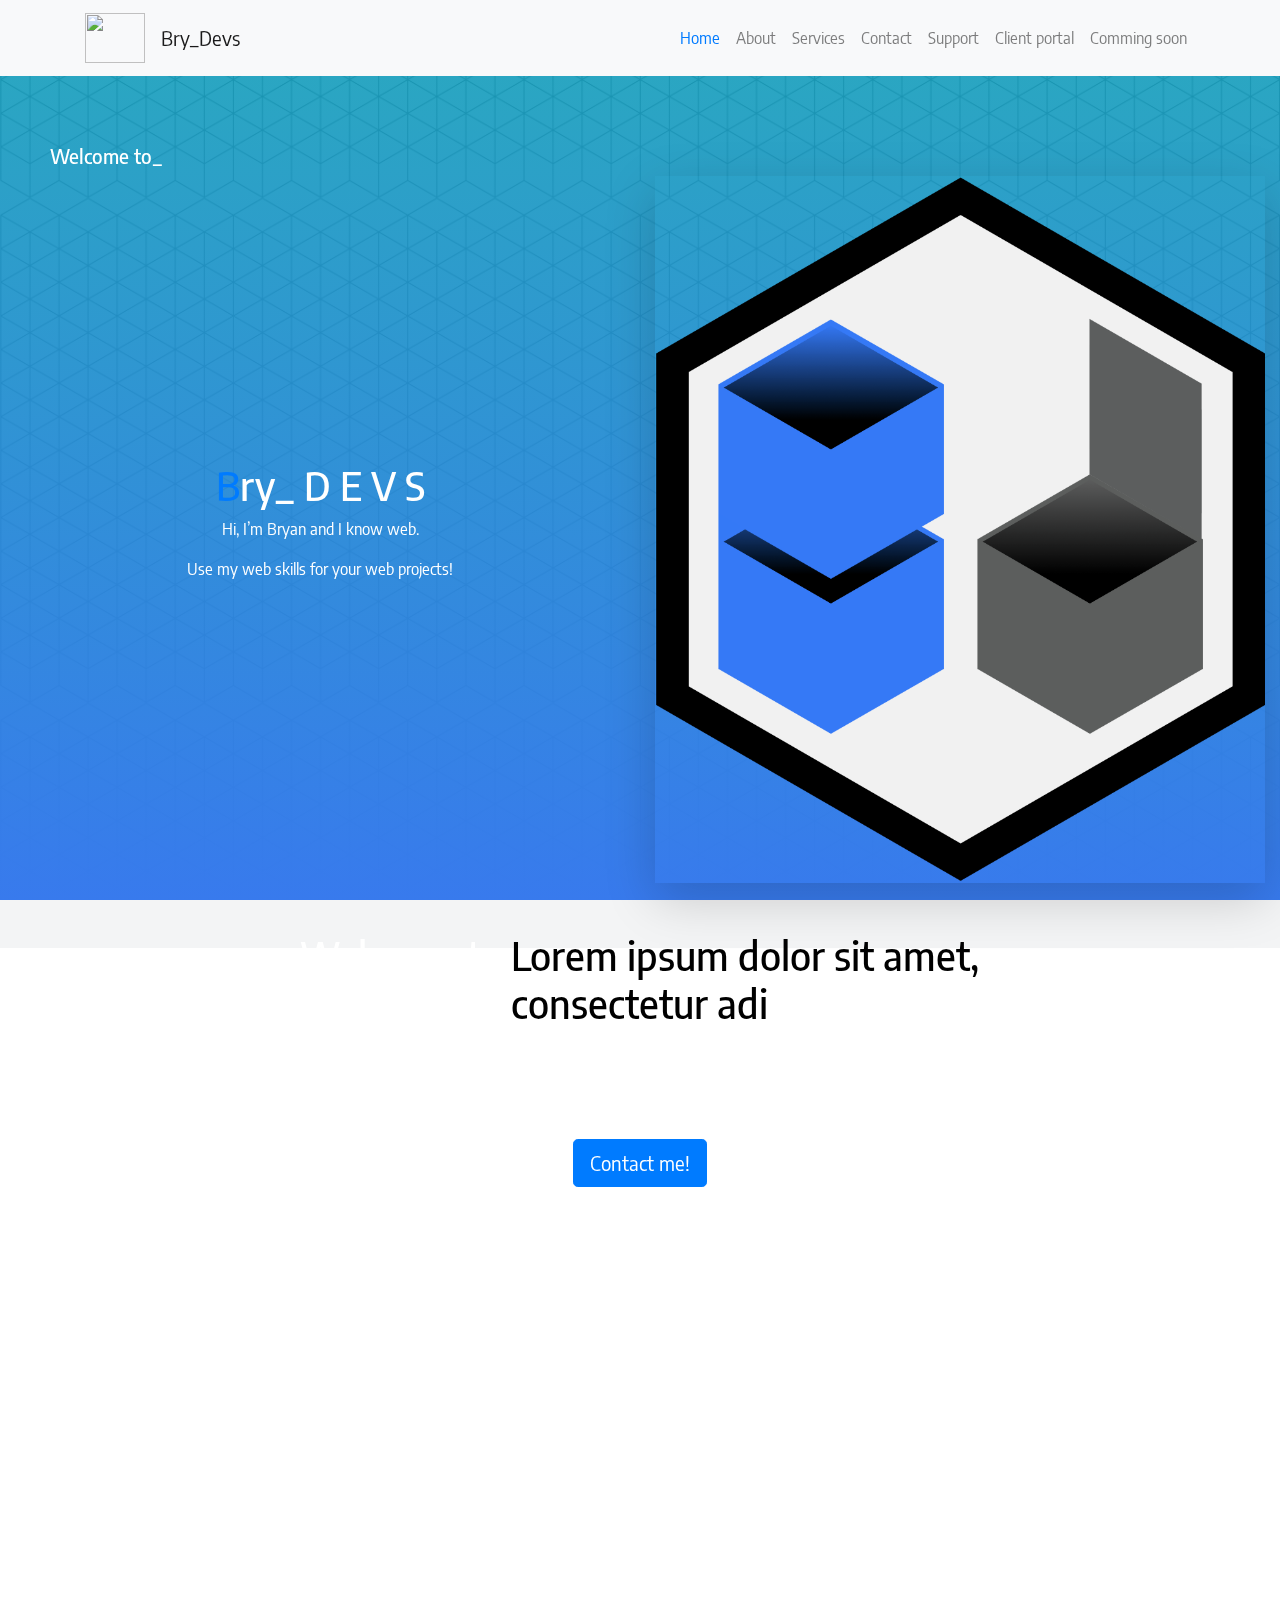
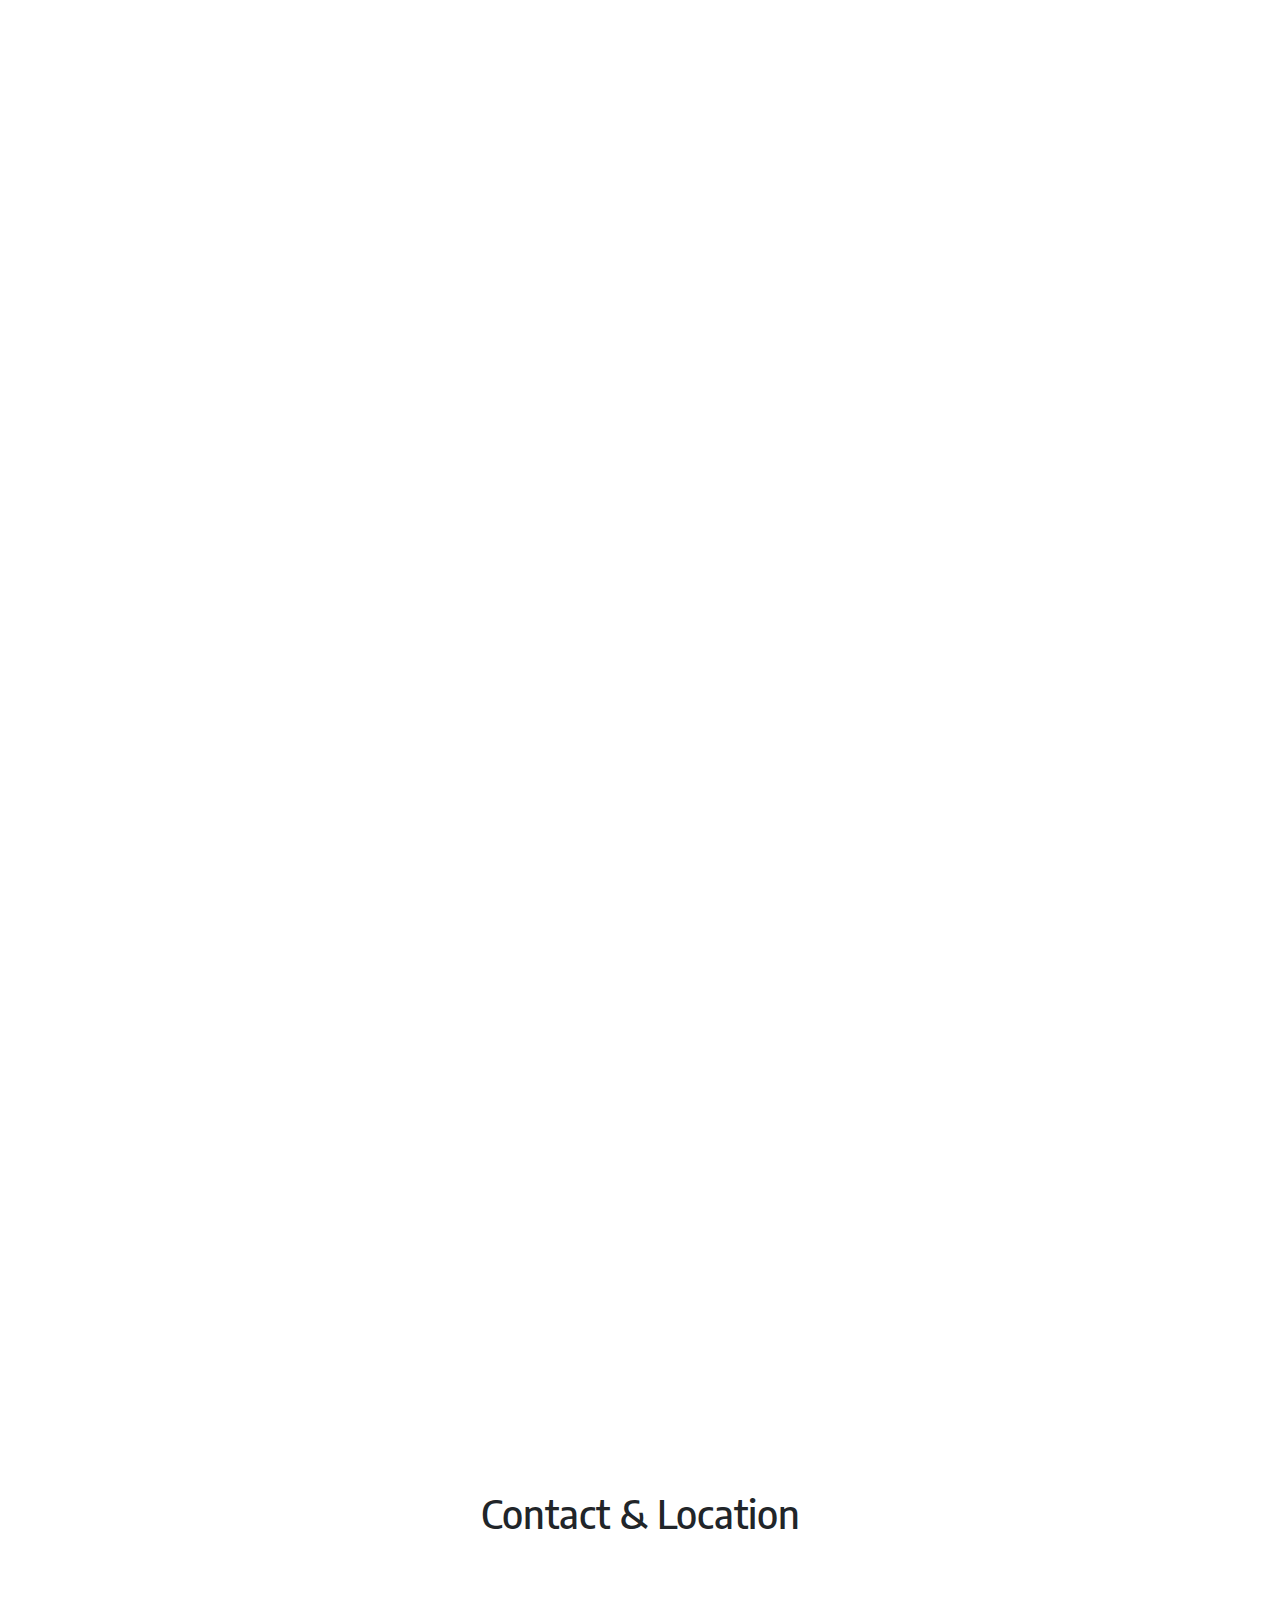
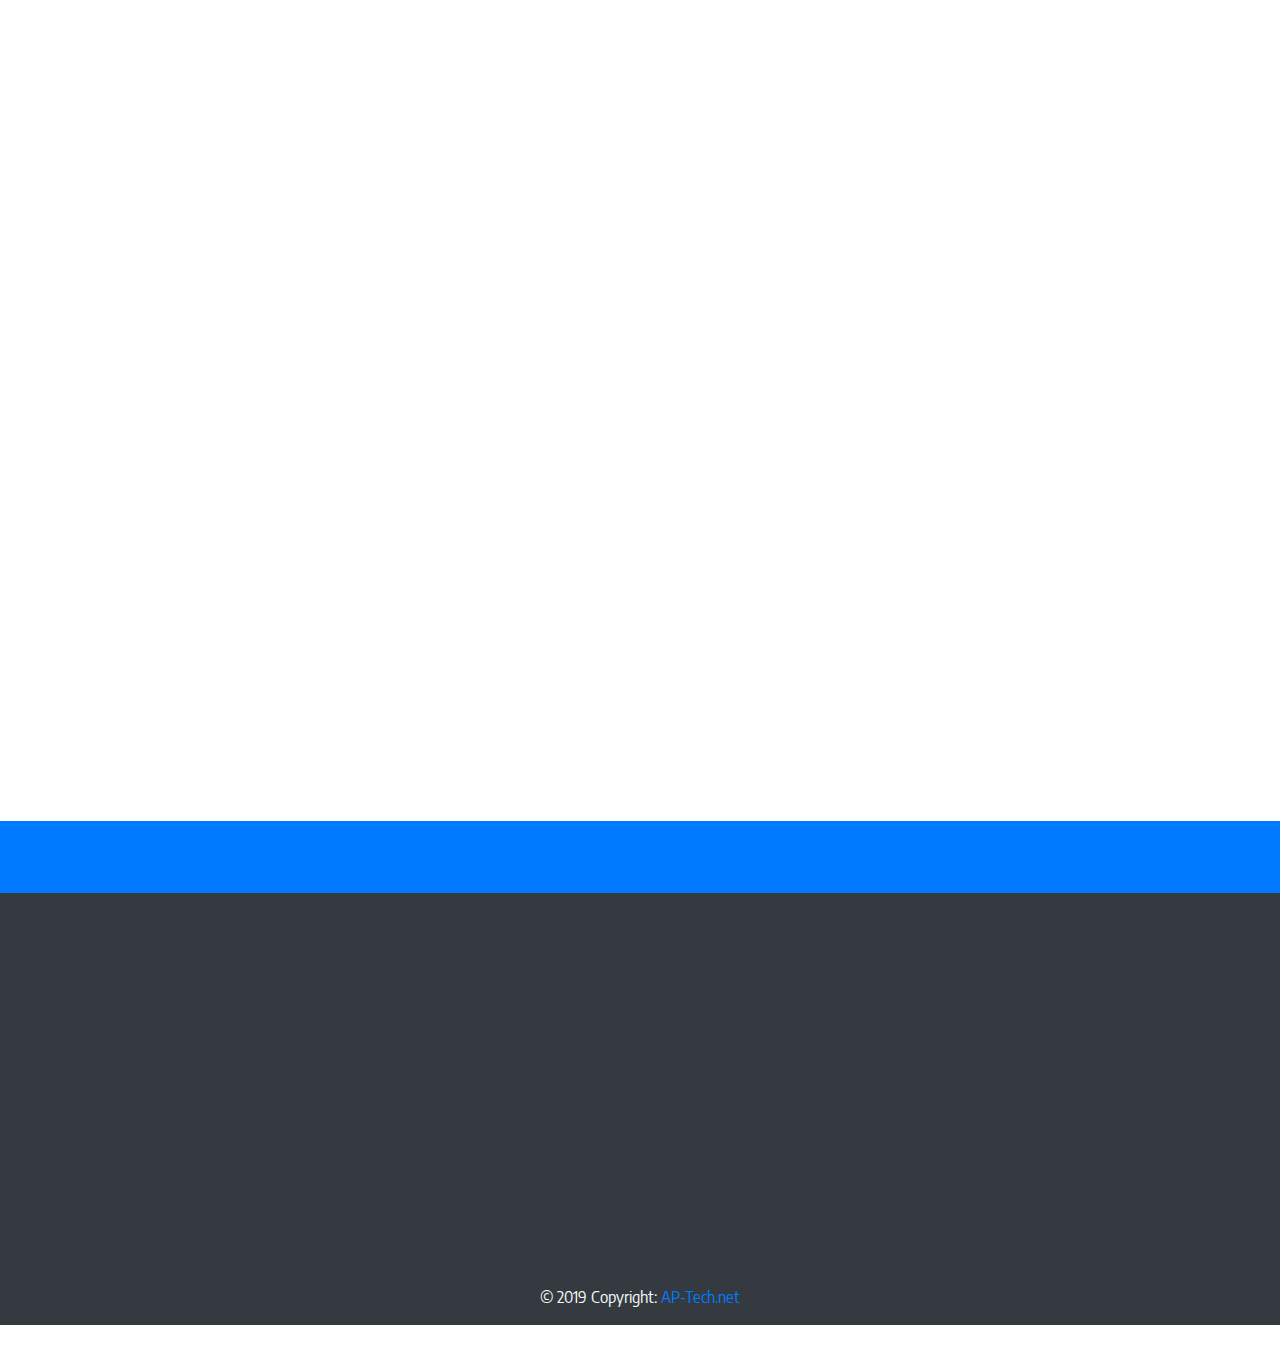
==== commit 060503da: "edits" ====
--- a/index.html
+++ b/index.html
@@ -125,7 +125,7 @@
                         </p>
                     </div>
                     <div class="mh-50 col-12 col-sm-12 col-md-6 col-lg-6">
-                       <img src="Images/Bry_DevsLogo.svg" class="border-primary img-fluid" alt="Bryan Wilson">
+                       <img src="Images/Bry_DevsLogo.svg" class="border-primary shadow-lg img-fluid" alt="Bryan Wilson">
                     </div>
                     
                 </div>
--- a/style.css
+++ b/style.css
@@ -37,12 +37,10 @@
 
  
   
+/*
  
-background: rgba(56, 122, 237, 1.0);
-background: -webkit-linear-gradient(bottom, rgba(56, 122, 237, 1.0), rgba(19, 162, 184, 1.0));
-background: -moz-linear-gradient(bottom, rgba(56, 122, 237, 1.0), rgba(19, 162, 184, 1.0));
-background: linear-gradient(to top, rgba(56, 122, 237, 1.0)), url(Images/PolygonDark.png);
-    
+  background-image: linear-gradient(to top, rgba(56, 122, 237, 1.0), rgba(50, 50, 184, 0.9)),
+*/
 
 
      background-image: linear-gradient(to top, rgba(56, 122, 237, 1.0), rgba(19, 162, 184, 0.9)),
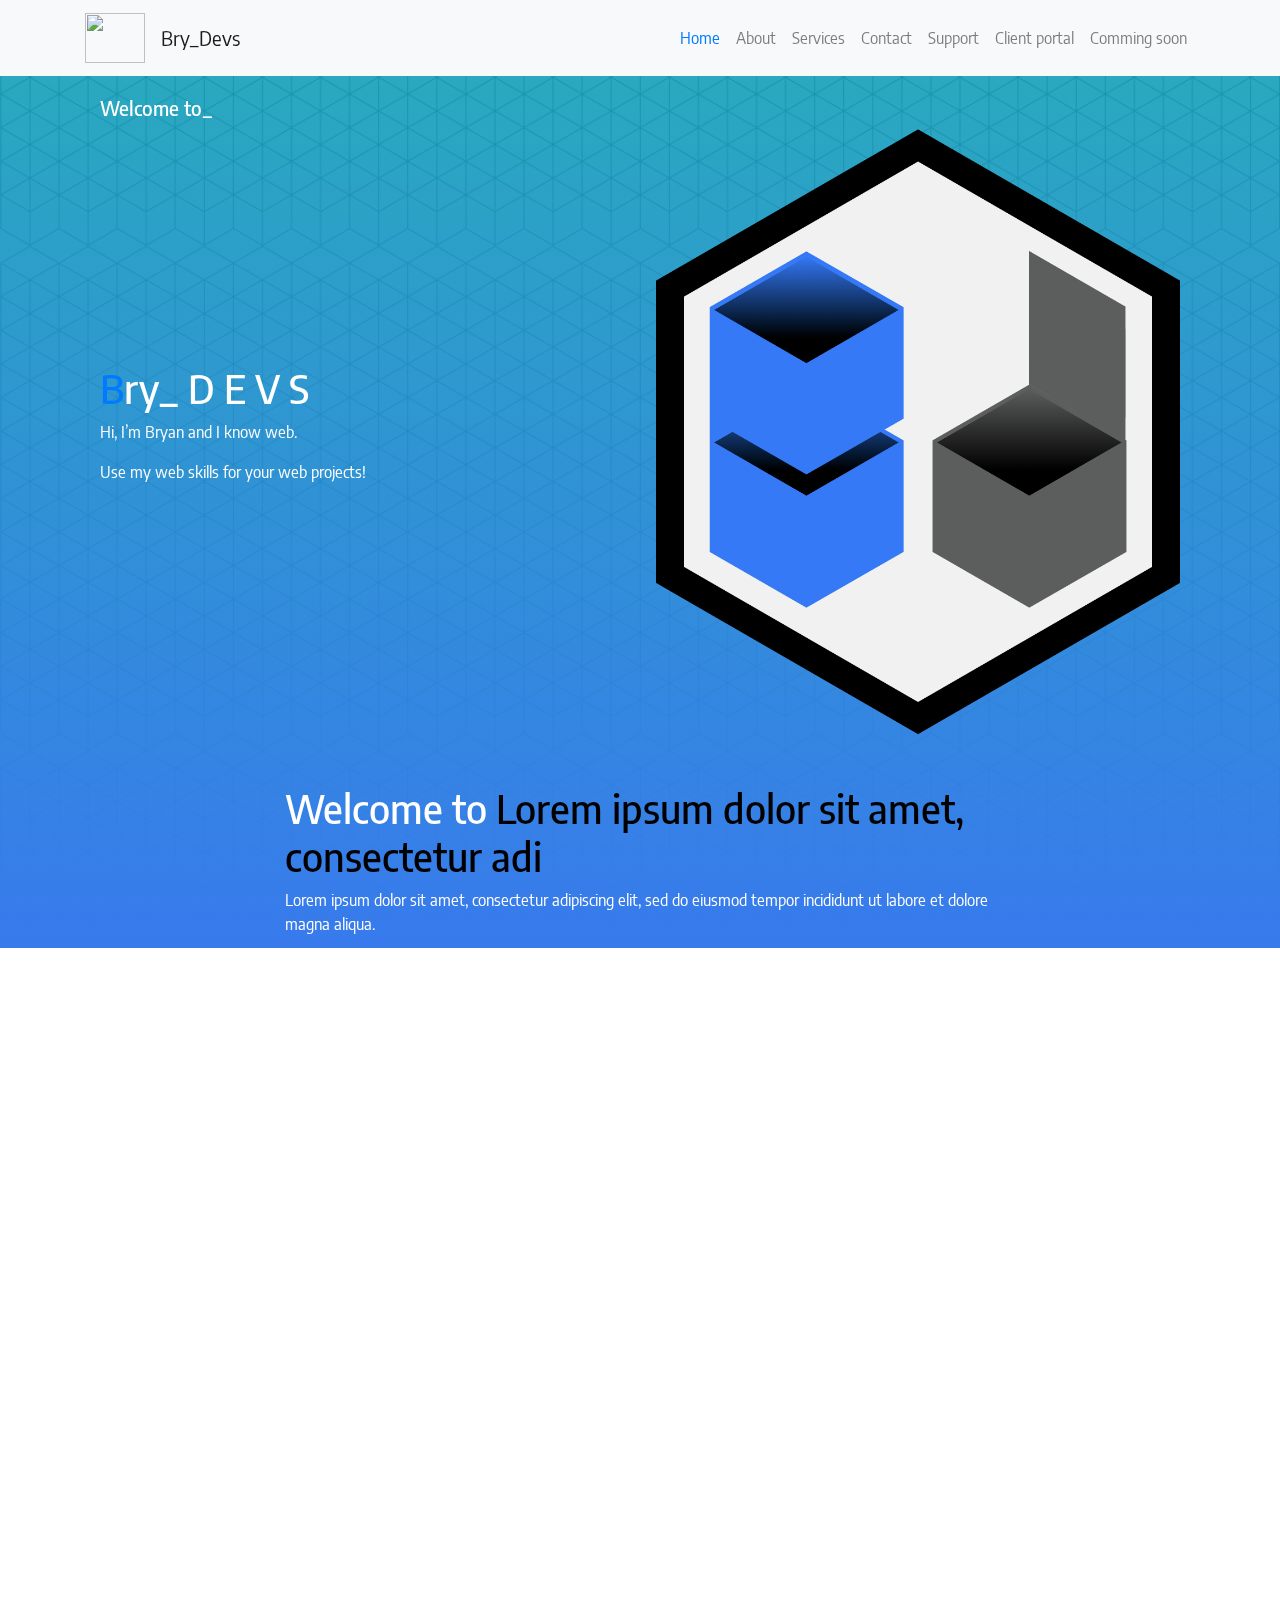
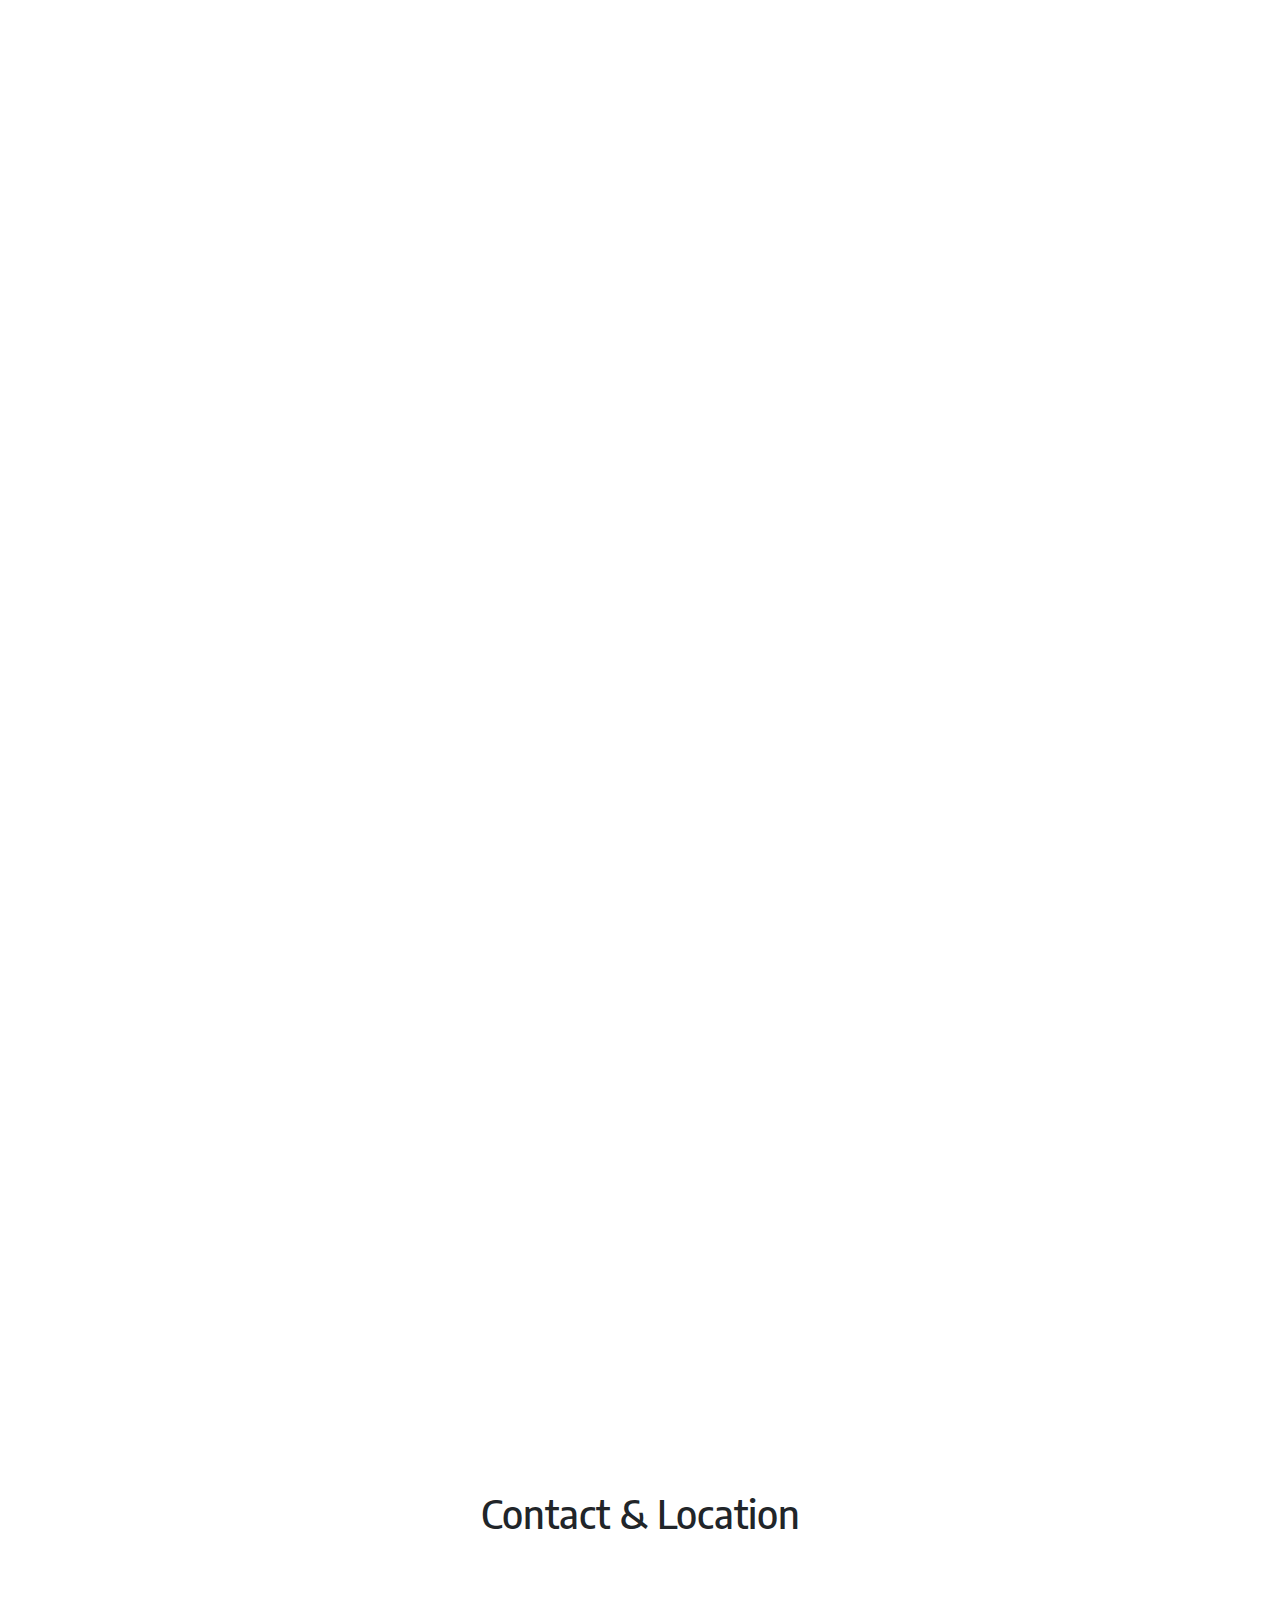
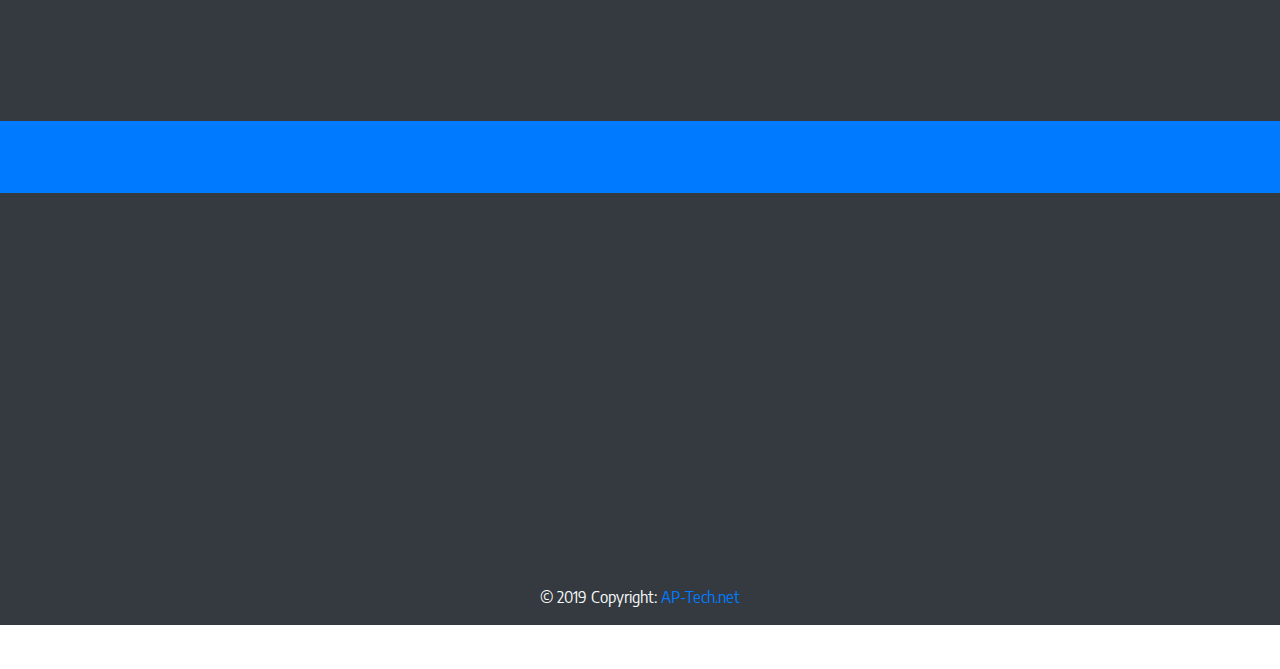
==== commit 18547e04: "Mobile Parallax scrolling testing" ====
--- a/index.html
+++ b/index.html
@@ -35,6 +35,9 @@
 
 </head>
 
+
+
+
 <!--TODO LIST-->
 <!--FIXME: CAROUSEL IMAGE SIZE-->
 <!--TODO:FILL LOREL IPSUM WITH REAL CONTENT FROM PAST WEBSITE-->
@@ -45,9 +48,6 @@
 <!--COMMENT AND REFACTOR CODE-->
 
 <body data-spy="scroll" data-target=".navbar" data-offset="0">
-
-
-
 
     <div class="container">
 
@@ -103,6 +103,97 @@
 
     <div class="col-sm-12 pt-5"></div>
 
+ <div class="parallax">
+  <div class="parallax__layer parallax__layer--back Header">
+   
+   
+  </div>
+  <div class="parallax__layer parallax__layer--base">
+  <div class="container">
+  <div class="my-auto mx-auto">
+  <div data-aos="fade-up">
+           
+            <div class="col-sm-12 mt-5">
+               
+                <div class="row">
+                    <div class="col-12 col-sm-12 col-md-2 col-lg-2">
+                    <h5 class="text-white">Welcome to_</h5>
+                    </div>
+                </div>
+                   <div class="row">
+                    <div class="vh-50 col-12 col-sm-12 col-md-6 col-lg-6 my-auto">
+                    <h1 style="color:white" class="mt-5  mt-md-0">
+                            <font class="text-primary">B</font><font color="white">ry_ D E V S</font>
+                        </h1>
+                        <p class="text-white">Hi, I’m Bryan and I know web.
+                        </p>
+                        <p class="text-white">
+                            Use my web skills for your web projects!
+
+                        </p>
+                    </div>
+                    <div class="mh-50 col-12 col-sm-12 col-md-6 col-lg-6">
+                       <img src="Images/Bry_DevsLogo.svg" class="border-primary  img-fluid" alt="Bryan Wilson">
+                    </div>
+                    
+                </div>
+               
+               
+               
+           
+
+                <div class="row">
+                    <div class="col-12 col-md-8 my-auto mx-auto pt-5">
+
+
+
+                        <h1 style="color:white" class="mt-5  mt-md-0">
+                            Welcome to <font color="black">Lorem ipsum dolor sit amet, consectetur adi</font>
+                        </h1>
+                        <p class="text-white">Lorem ipsum dolor sit amet, consectetur adipiscing elit, sed do eiusmod tempor incididunt ut labore et dolore magna aliqua. 
+                        </p>
+                        <p class="text-white">
+                           Lorem ipsum dolor sit amet, consectetur adipiscing elit, sed do eiusmod.
+                        </p>
+                        <br>
+                        <p>
+                            <button class="btn btn-lg btn-primary" btn-lg type="button" data-toggle="collapse" data-target="#collapseExample" aria-expanded="false" aria-controls="collapseExample">
+                                Contact me!
+                            </button>
+
+                            <!--TODO: Impliment this bootstrap form-->
+                            <!--                                https://bootstrapious.com/p/how-to-build-a-working-bootstrap-contact-form-->
+                        </p>
+                        <br>
+                        <div class="collapse mx-auto h-1000 overflow-hidden" id="collapseExample">
+
+
+
+                            <iframe class="overflow-hidden" src="https://docs.google.com/forms/d/e/1FAIpQLSckLp-0GrNUV07Z--MV6H3dPgojoYuzlDO5tG1bitl5jWlJ3A/viewform?embedded=true" width="100%" height="1000" frameborder="0" marginheight="0" marginwidth="0">Loading…</iframe>
+
+                        </div>
+
+                    </div>
+                </div>
+
+
+
+
+
+                <!--                   TODO: this welcome div may be needed for layout-->
+                <!--                    <div class="welcome1"></div>-->
+            </div>
+            
+        </div>
+  </div>
+   </div>
+    
+  </div>
+</div>
+   
+   
+   
+<!--   
     <div class="min-vh-100 pt-5 Header my-auto mx-auto">
         <div data-aos="fade-up">
             <div class="col-sm-12 mt-5">
@@ -125,7 +216,7 @@
                         </p>
                     </div>
                     <div class="mh-50 col-12 col-sm-12 col-md-6 col-lg-6">
-                       <img src="Images/Bry_DevsLogo.svg" class="border-primary shadow-lg img-fluid" alt="Bryan Wilson">
+                       <img src="Images/Bry_DevsLogo.svg" class="border-primary  img-fluid" alt="Bryan Wilson">
                     </div>
                     
                 </div>
@@ -155,6 +246,8 @@
 
                             <!--TODO: Impliment this bootstrap form-->
                             <!--                                https://bootstrapious.com/p/how-to-build-a-working-bootstrap-contact-form-->
+                            
+<!--
                         </p>
                         <br>
                         <div class="collapse mx-auto h-1000 overflow-hidden" id="collapseExample">
@@ -172,11 +265,11 @@
 
 
 
-                <!--                   TODO: this welcome div may be needed for layout-->
-                <!--                    <div class="welcome1"></div>-->
-            </div>
-        </div>
-    </div>
+               
+            </div>
+        </div>
+    </div>
+-->
 
     <!--
     <div class="parallax-aptech d-none d-md-block" data-aos="fade-top">
--- a/style.css
+++ b/style.css
@@ -16,8 +16,28 @@
 */
 
 
-
-
+}
+
+.parallax {
+  perspective: 1px;
+  height: 100vh;
+  overflow-x: hidden;
+  overflow-y: auto;
+}
+.parallax__layer {
+  position: absolute;
+  top: 0;
+  right: 0;
+  bottom: 0;
+  left: 0;
+}
+.parallax__layer--base {
+  transform: translateZ(0);
+    
+}
+.parallax__layer--back {
+  transform: translateZ(-1px) scale(2);
+   
 }
 
 .Header {
@@ -25,7 +45,6 @@
     background-size: contain;
     display: block;
     overflow: visible;
-    height: 450px;
     margin-bottom: 0px;
     padding-bottom: 33px;
     -webkit-box-orient: horizontal;
@@ -48,7 +67,7 @@
        background-position: 50% 50%;
     background-size: contain;
     background-repeat: repeat;
-    background-attachment: fixed;
+/*    background-attachment: fixed;*/
 
 
 
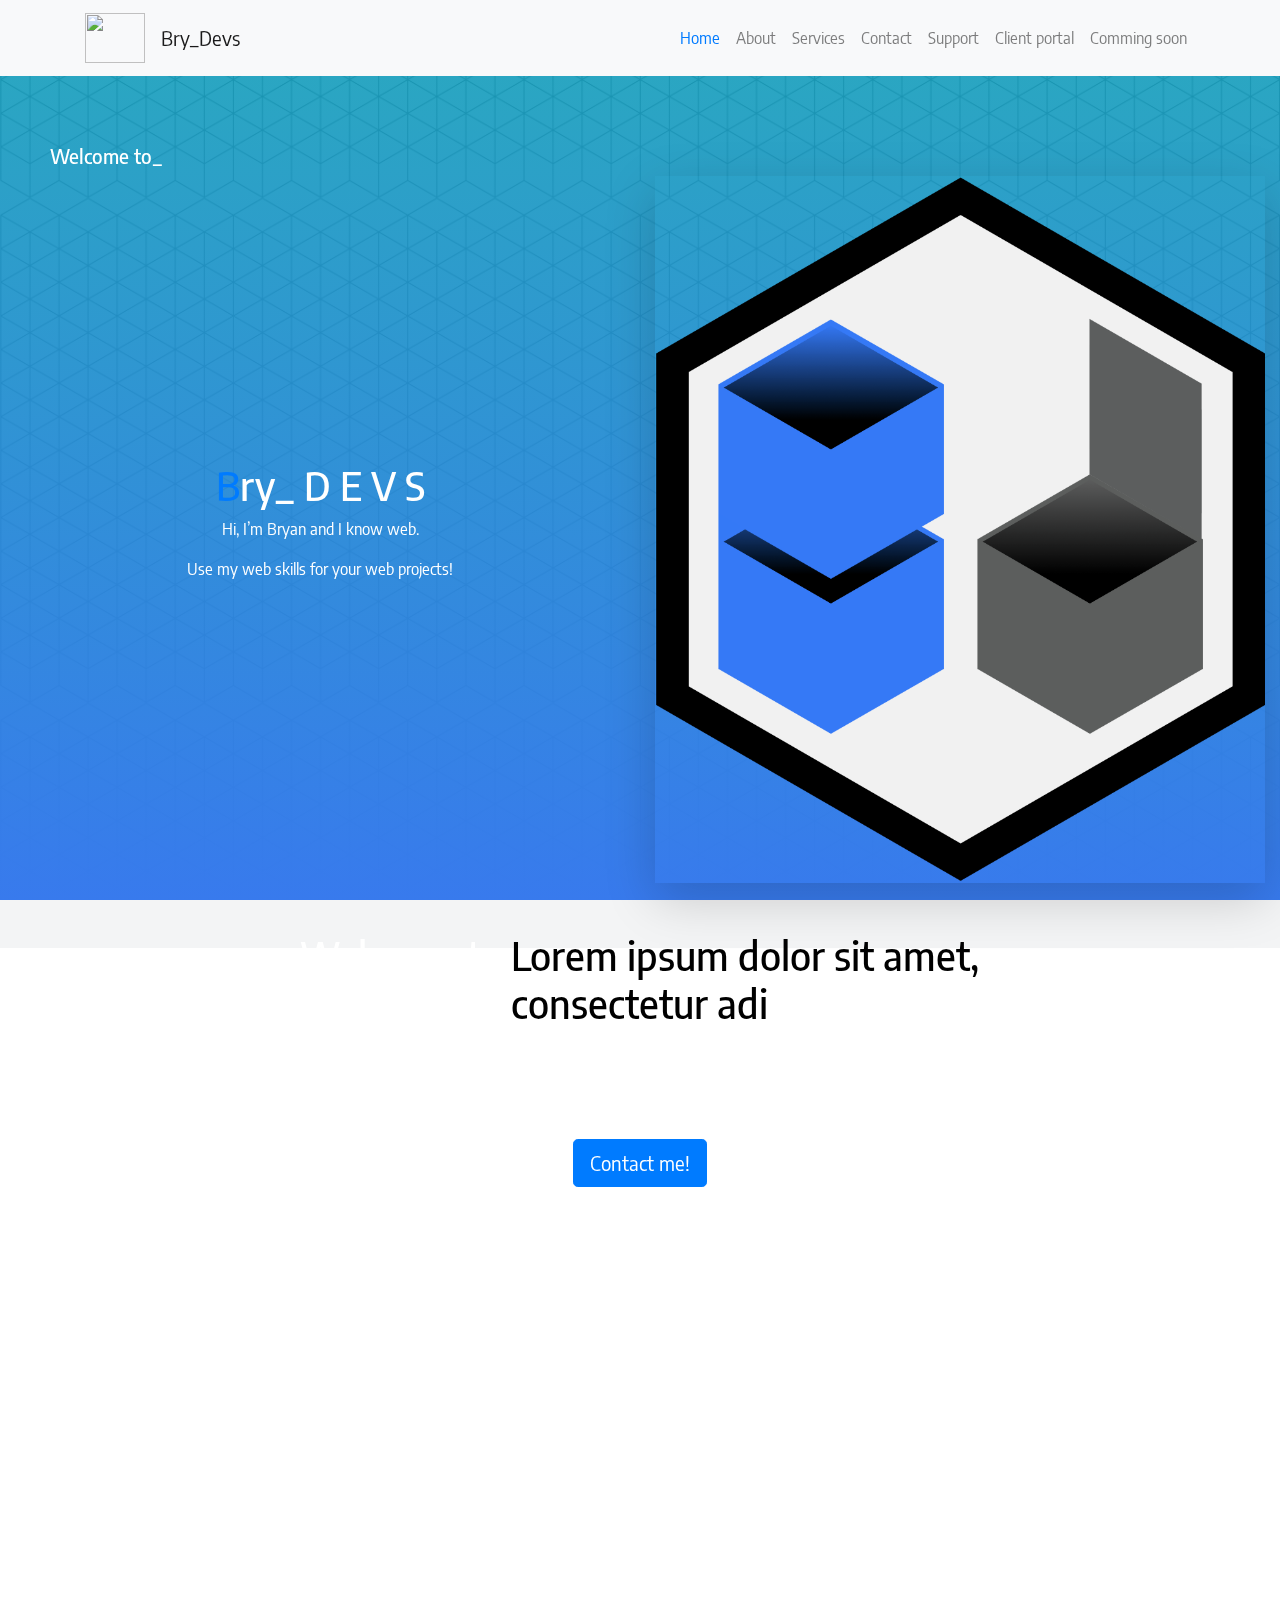
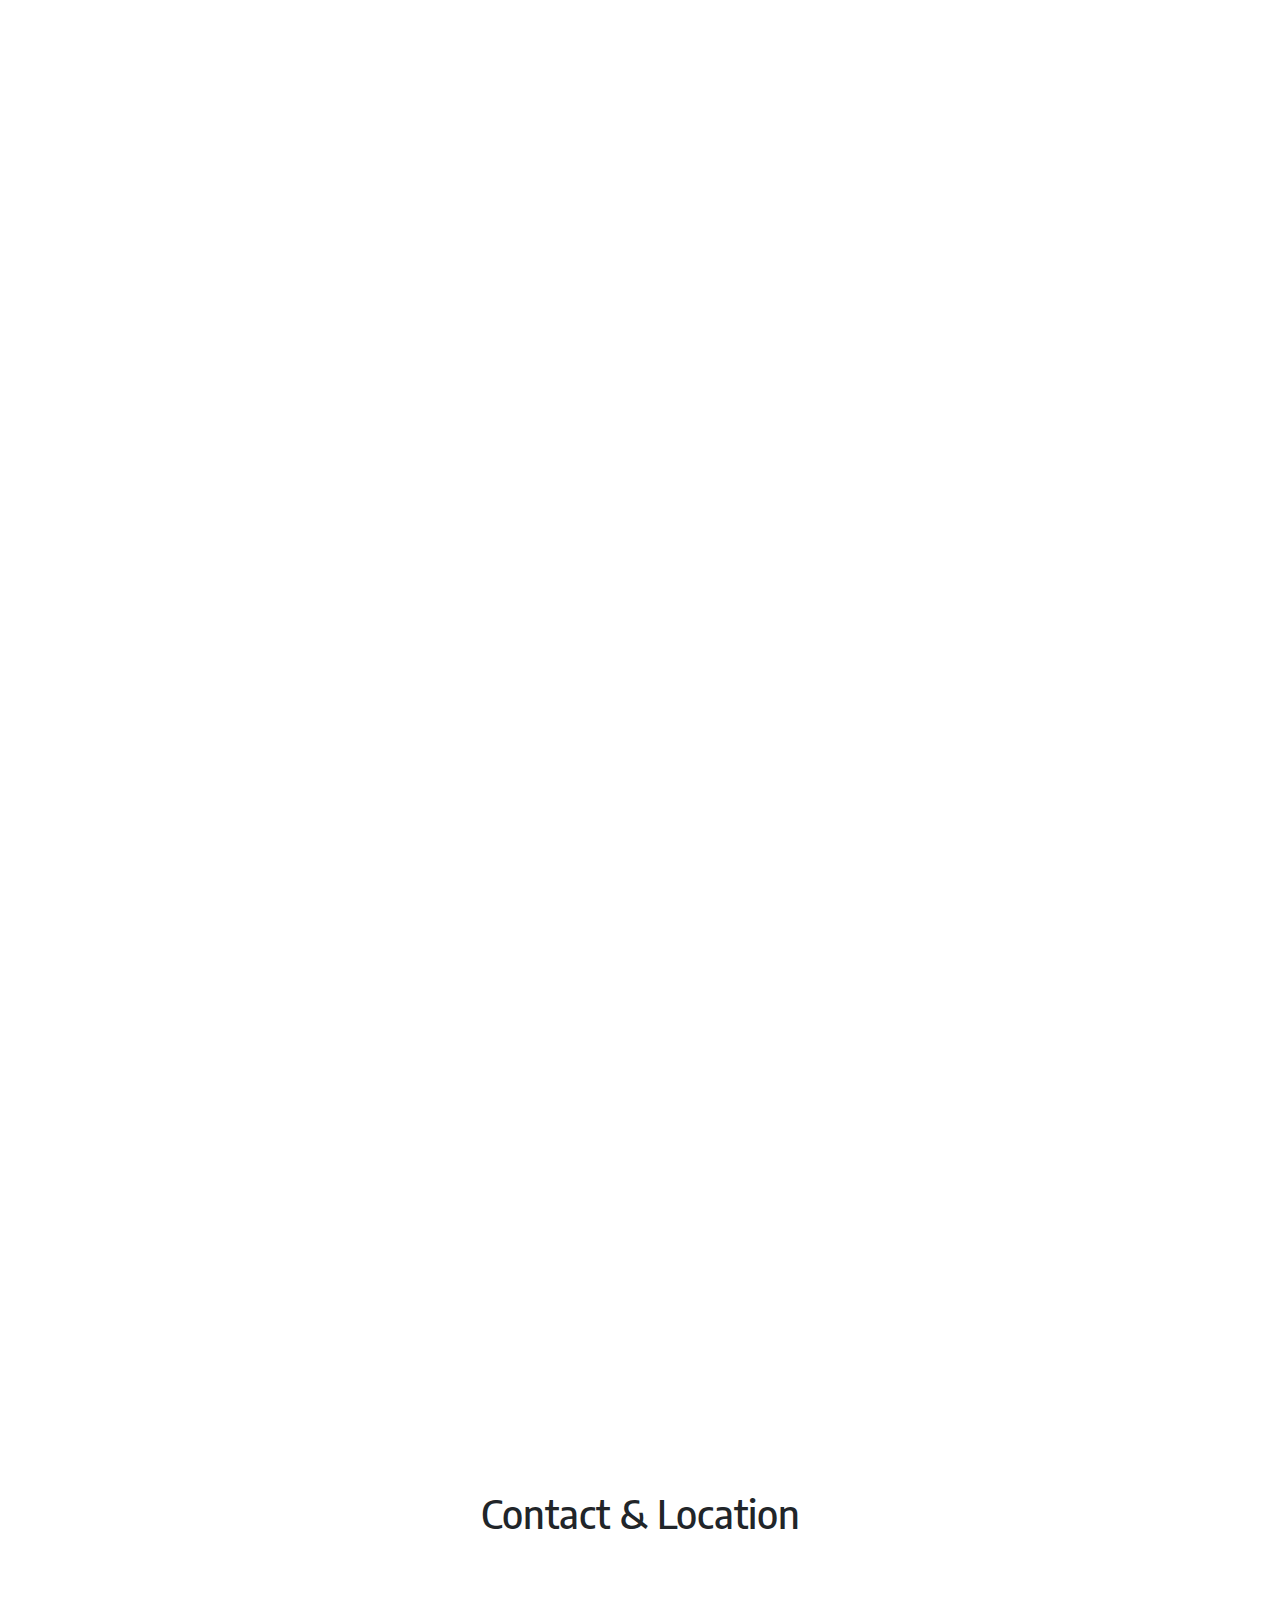
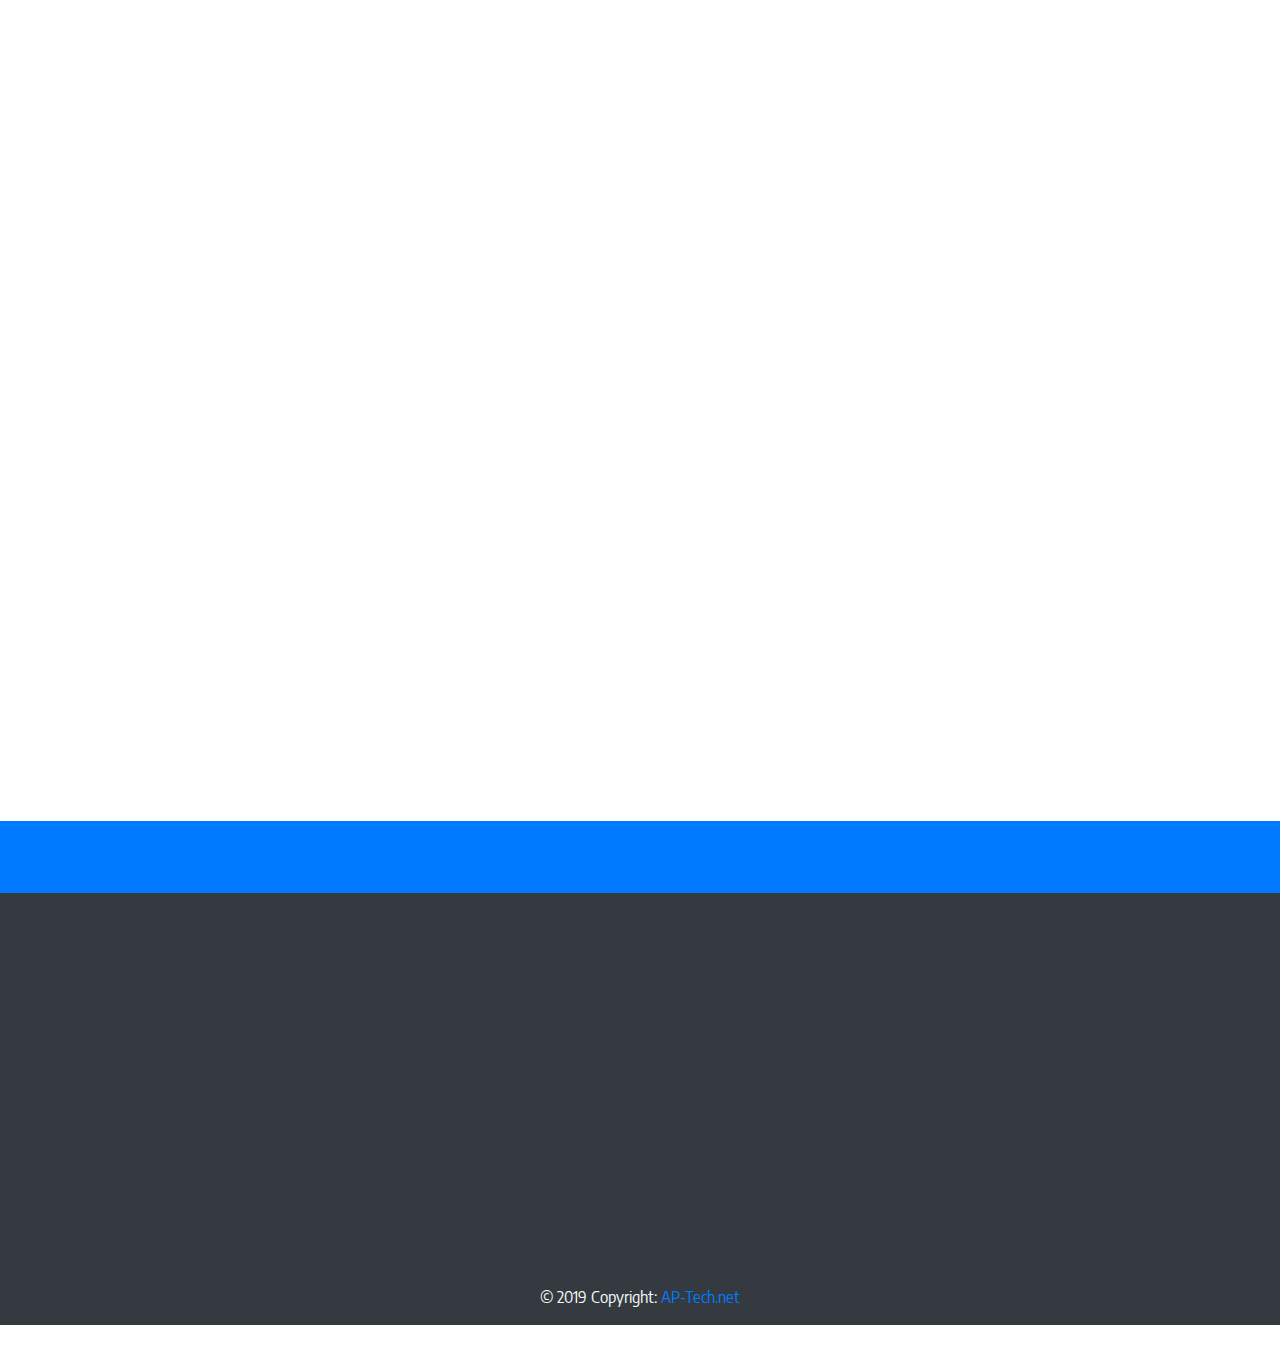
==== commit eba74eb0: "Revert "Mobile Parallax scrolling testing"" ====
--- a/index.html
+++ b/index.html
@@ -35,9 +35,6 @@
 
 </head>
 
-
-
-
 <!--TODO LIST-->
 <!--FIXME: CAROUSEL IMAGE SIZE-->
 <!--TODO:FILL LOREL IPSUM WITH REAL CONTENT FROM PAST WEBSITE-->
@@ -48,6 +45,9 @@
 <!--COMMENT AND REFACTOR CODE-->
 
 <body data-spy="scroll" data-target=".navbar" data-offset="0">
+
+
+
 
     <div class="container">
 
@@ -103,97 +103,6 @@
 
     <div class="col-sm-12 pt-5"></div>
 
- <div class="parallax">
-  <div class="parallax__layer parallax__layer--back Header">
-   
-   
-  </div>
-  <div class="parallax__layer parallax__layer--base">
-  <div class="container">
-  <div class="my-auto mx-auto">
-  <div data-aos="fade-up">
-           
-            <div class="col-sm-12 mt-5">
-               
-                <div class="row">
-                    <div class="col-12 col-sm-12 col-md-2 col-lg-2">
-                    <h5 class="text-white">Welcome to_</h5>
-                    </div>
-                </div>
-                   <div class="row">
-                    <div class="vh-50 col-12 col-sm-12 col-md-6 col-lg-6 my-auto">
-                    <h1 style="color:white" class="mt-5  mt-md-0">
-                            <font class="text-primary">B</font><font color="white">ry_ D E V S</font>
-                        </h1>
-                        <p class="text-white">Hi, I’m Bryan and I know web.
-                        </p>
-                        <p class="text-white">
-                            Use my web skills for your web projects!
-
-                        </p>
-                    </div>
-                    <div class="mh-50 col-12 col-sm-12 col-md-6 col-lg-6">
-                       <img src="Images/Bry_DevsLogo.svg" class="border-primary  img-fluid" alt="Bryan Wilson">
-                    </div>
-                    
-                </div>
-               
-               
-               
-           
-
-                <div class="row">
-                    <div class="col-12 col-md-8 my-auto mx-auto pt-5">
-
-
-
-                        <h1 style="color:white" class="mt-5  mt-md-0">
-                            Welcome to <font color="black">Lorem ipsum dolor sit amet, consectetur adi</font>
-                        </h1>
-                        <p class="text-white">Lorem ipsum dolor sit amet, consectetur adipiscing elit, sed do eiusmod tempor incididunt ut labore et dolore magna aliqua. 
-                        </p>
-                        <p class="text-white">
-                           Lorem ipsum dolor sit amet, consectetur adipiscing elit, sed do eiusmod.
-                        </p>
-                        <br>
-                        <p>
-                            <button class="btn btn-lg btn-primary" btn-lg type="button" data-toggle="collapse" data-target="#collapseExample" aria-expanded="false" aria-controls="collapseExample">
-                                Contact me!
-                            </button>
-
-                            <!--TODO: Impliment this bootstrap form-->
-                            <!--                                https://bootstrapious.com/p/how-to-build-a-working-bootstrap-contact-form-->
-                        </p>
-                        <br>
-                        <div class="collapse mx-auto h-1000 overflow-hidden" id="collapseExample">
-
-
-
-                            <iframe class="overflow-hidden" src="https://docs.google.com/forms/d/e/1FAIpQLSckLp-0GrNUV07Z--MV6H3dPgojoYuzlDO5tG1bitl5jWlJ3A/viewform?embedded=true" width="100%" height="1000" frameborder="0" marginheight="0" marginwidth="0">Loading…</iframe>
-
-                        </div>
-
-                    </div>
-                </div>
-
-
-
-
-
-                <!--                   TODO: this welcome div may be needed for layout-->
-                <!--                    <div class="welcome1"></div>-->
-            </div>
-            
-        </div>
-  </div>
-   </div>
-    
-  </div>
-</div>
-   
-   
-   
-<!--   
     <div class="min-vh-100 pt-5 Header my-auto mx-auto">
         <div data-aos="fade-up">
             <div class="col-sm-12 mt-5">
@@ -216,7 +125,7 @@
                         </p>
                     </div>
                     <div class="mh-50 col-12 col-sm-12 col-md-6 col-lg-6">
-                       <img src="Images/Bry_DevsLogo.svg" class="border-primary  img-fluid" alt="Bryan Wilson">
+                       <img src="Images/Bry_DevsLogo.svg" class="border-primary shadow-lg img-fluid" alt="Bryan Wilson">
                     </div>
                     
                 </div>
@@ -246,8 +155,6 @@
 
                             <!--TODO: Impliment this bootstrap form-->
                             <!--                                https://bootstrapious.com/p/how-to-build-a-working-bootstrap-contact-form-->
-                            
-<!--
                         </p>
                         <br>
                         <div class="collapse mx-auto h-1000 overflow-hidden" id="collapseExample">
@@ -265,11 +172,11 @@
 
 
 
-               
-            </div>
-        </div>
-    </div>
--->
+                <!--                   TODO: this welcome div may be needed for layout-->
+                <!--                    <div class="welcome1"></div>-->
+            </div>
+        </div>
+    </div>
 
     <!--
     <div class="parallax-aptech d-none d-md-block" data-aos="fade-top">
--- a/style.css
+++ b/style.css
@@ -16,28 +16,8 @@
 */
 
 
-}
-
-.parallax {
-  perspective: 1px;
-  height: 100vh;
-  overflow-x: hidden;
-  overflow-y: auto;
-}
-.parallax__layer {
-  position: absolute;
-  top: 0;
-  right: 0;
-  bottom: 0;
-  left: 0;
-}
-.parallax__layer--base {
-  transform: translateZ(0);
-    
-}
-.parallax__layer--back {
-  transform: translateZ(-1px) scale(2);
-   
+
+
 }
 
 .Header {
@@ -45,6 +25,7 @@
     background-size: contain;
     display: block;
     overflow: visible;
+    height: 450px;
     margin-bottom: 0px;
     padding-bottom: 33px;
     -webkit-box-orient: horizontal;
@@ -67,7 +48,7 @@
        background-position: 50% 50%;
     background-size: contain;
     background-repeat: repeat;
-/*    background-attachment: fixed;*/
+    background-attachment: fixed;
 
 
 
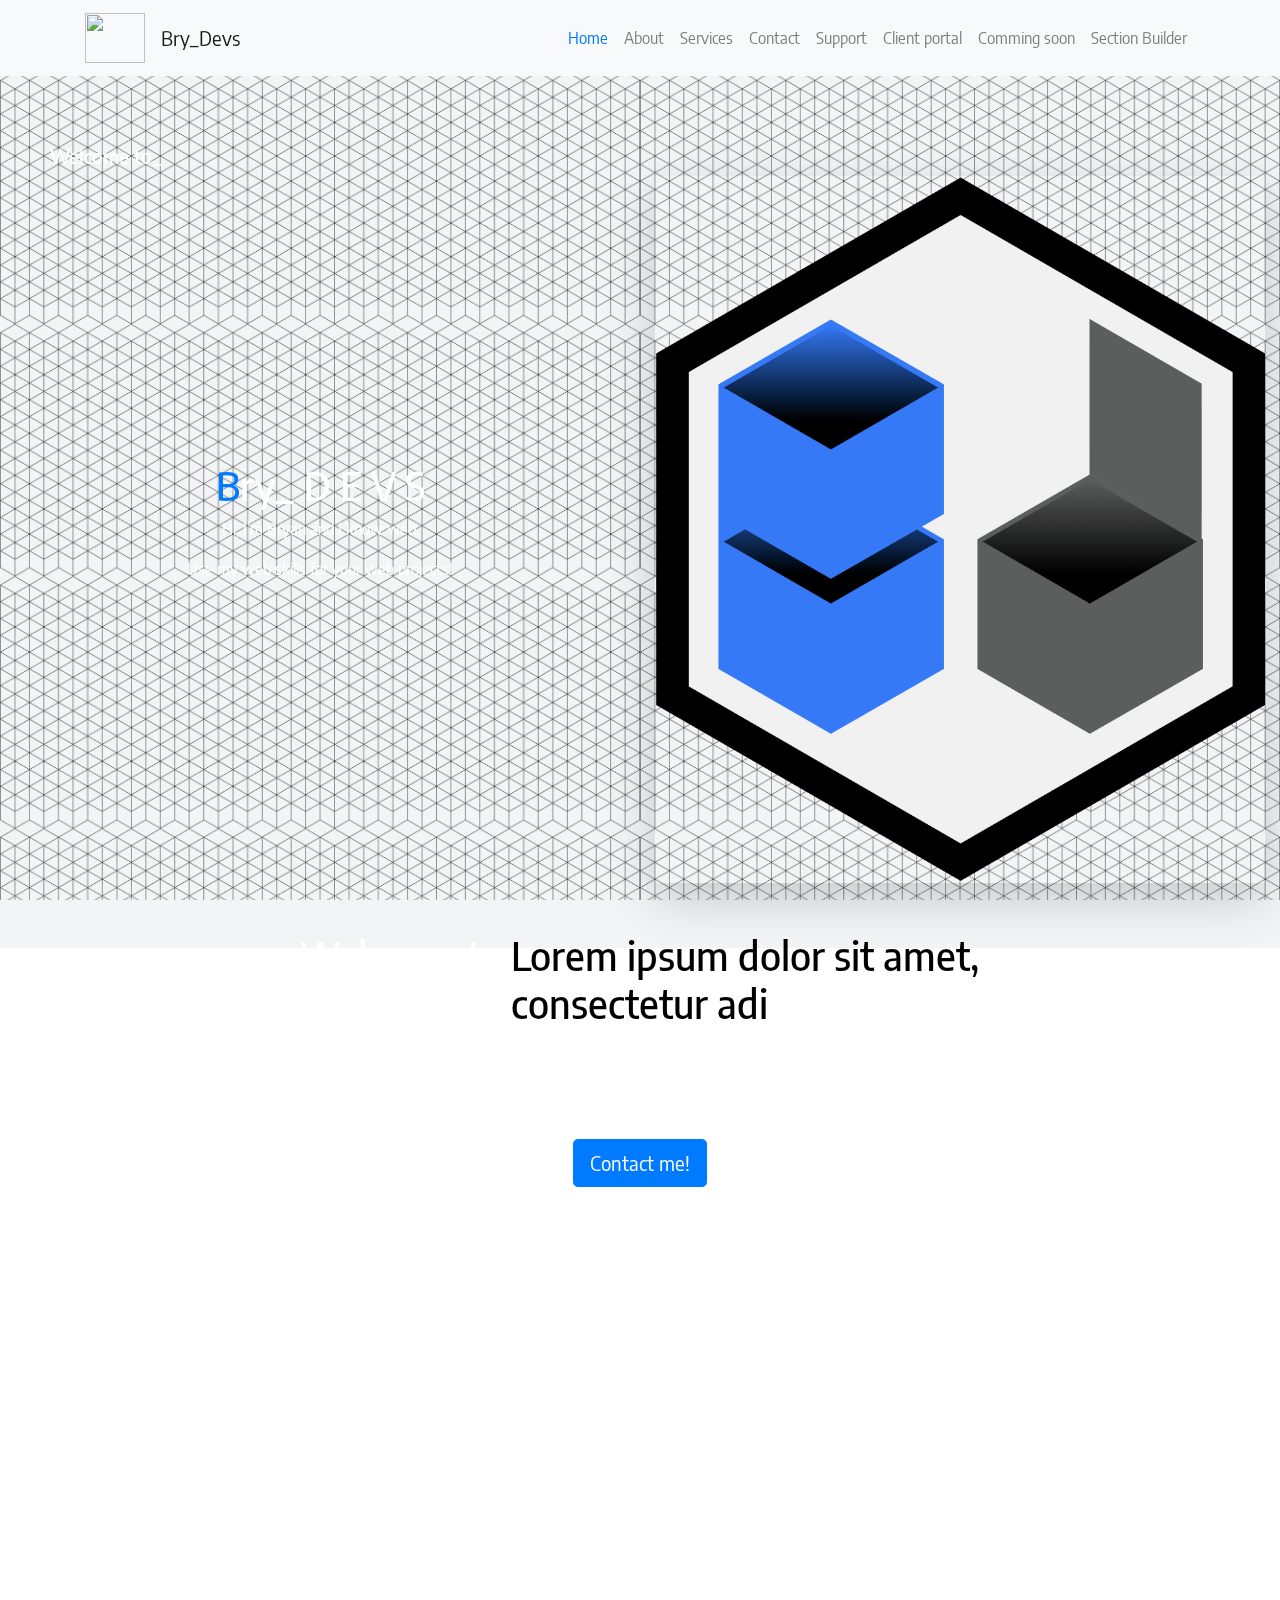
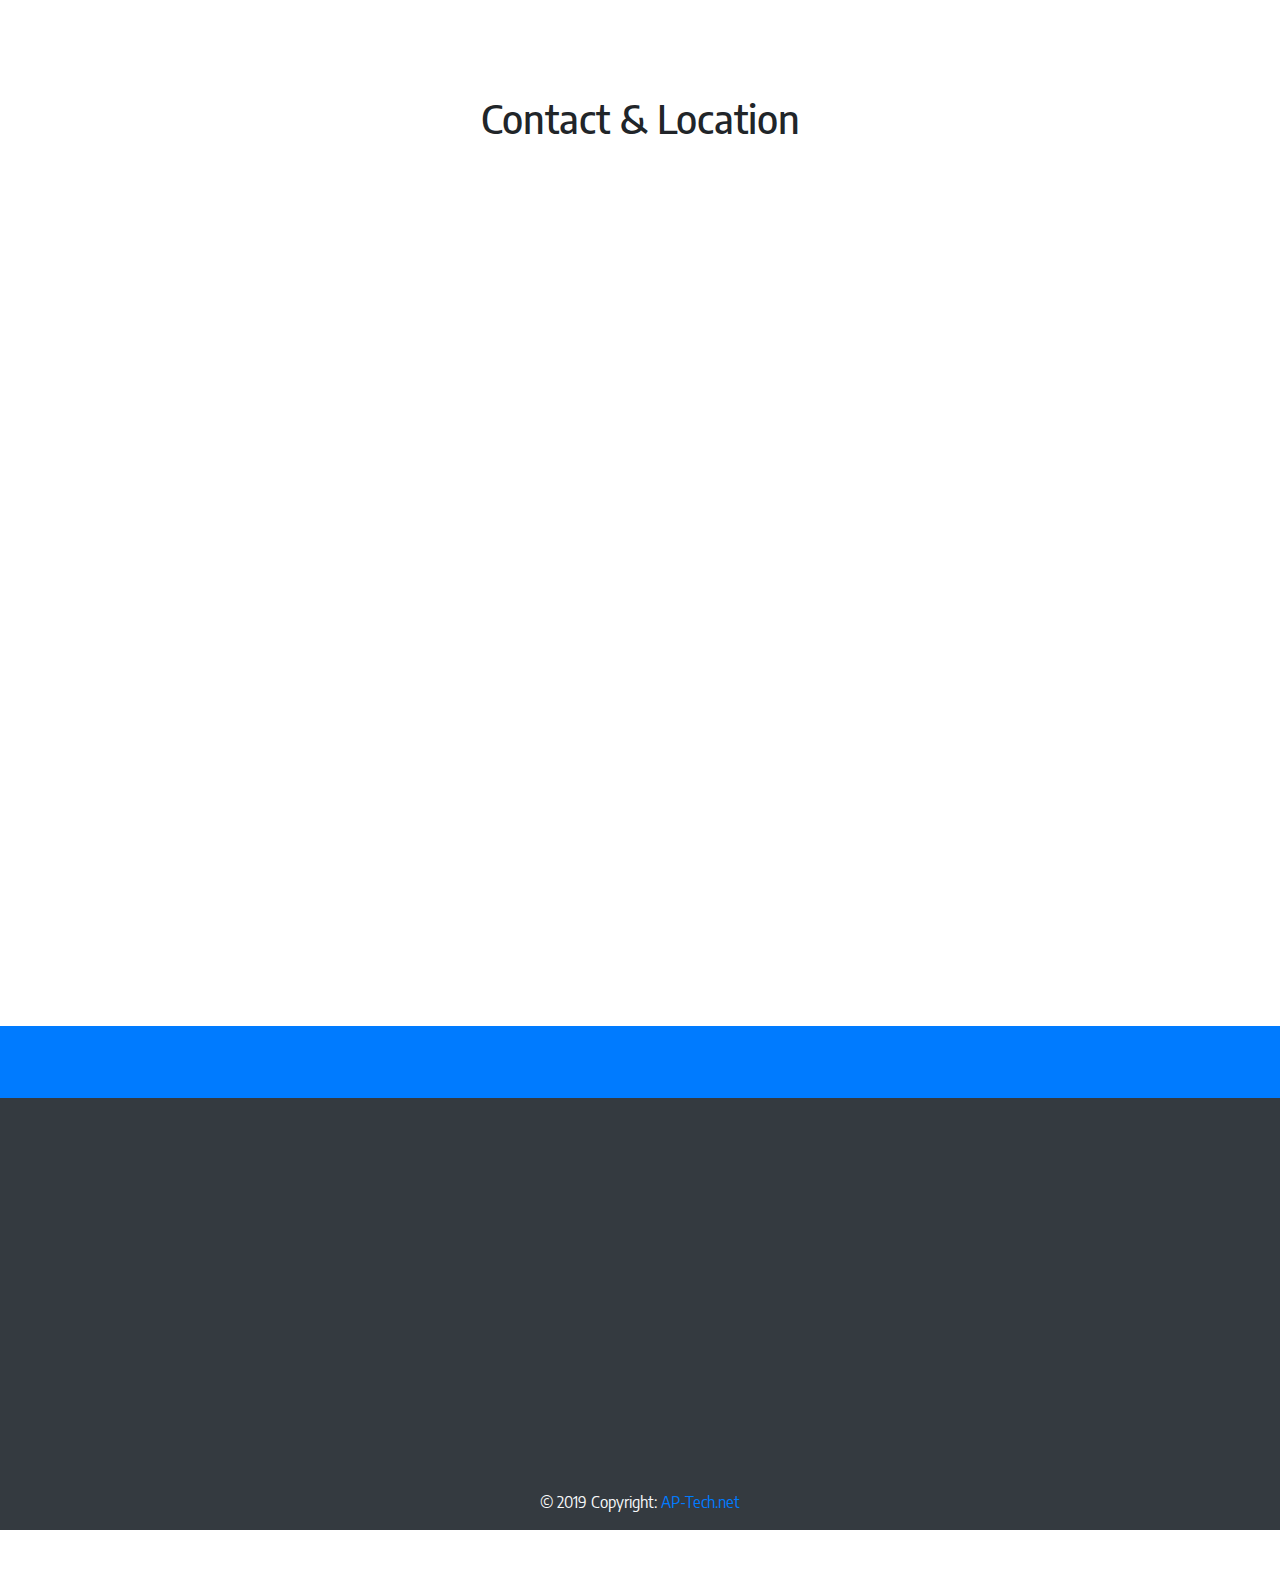
==== commit 60b9f823: "Testing Section Builder on Mobile" ====
--- a/index.html
+++ b/index.html
@@ -91,6 +91,9 @@
                         <li class="nav-item noWrap" data-target=".navbar-collapse.show">
                             <a class="nav-link" href="ComingSoon.html">Comming soon</a>
                         </li>
+                        <li class="nav-item noWrap" data-target=".navbar-collapse.show">
+                            <a class="nav-link" href="Section%20Builder.html">Section Builder</a>
+                        </li>
 
                     </ul>
                 </div>
@@ -251,10 +254,26 @@
                     Lorem ipsum dolor sit amet, <strong>consectetur adipiscing elit</strong>. Aliquam eget sapien sapien. Curabitur in metus urna. In hac habitasse platea dictumst. Phasellus eu sem sapien, sed vestibulum velit.<em>Morbi commodo sodales nisi id sodales.</em> Proin massa magna, vulputate nec bibendum nec, posuere nec lacus. <small>Aliquam mi erat, aliquam vel luctus eu, pharetra quis elit.</small>
                 </p>
             </div>
-            
-
-
-
+            <div class="col-md-4 pt-3 test text-center text-md-left text-white" data-aos="fade-up">
+
+               <div class="rellax">
+  I’m that default chill speed of "-2"
+</div>
+<div class="rellax" data-rellax-speed="7">
+  I’m super fast!!
+</div>
+<div class="rellax Header" data-rellax-speed="-4">
+  I’m extra slow and smooth
+</div>
+   
+   
+   <script>
+  // Accepts any class name
+  var rellax = new Rellax('.rellax');
+</script>
+               
+   
+    </div>
         </div>
     </div>
 
@@ -803,5 +822,5 @@
 
     <script src="js/jquery.min.js"></script>
     <script src="js/bootstrap.min.js"></script>
-    <script src="js/scripts.js"></script>
+      <script type="text/javascript" src="rellax-master/rellax.min.js"></script>
 </body></html>
--- a/style.css
+++ b/style.css
@@ -20,19 +20,17 @@
 
 }
 
+
+
+
 .Header {
     text-align: center;
     background-size: contain;
-    display: block;
     overflow: visible;
     height: 450px;
-    margin-bottom: 0px;
-    padding-bottom: 33px;
-    -webkit-box-orient: horizontal;
-    -webkit-box-direction: reverse;
-    -webkit-flex-direction: row-reverse;
-    -ms-flex-direction: row-reverse;
-    flex-direction: row-reverse;
+   
+    
+   
     background-color: #f3f4f5;
 
  
@@ -43,36 +41,89 @@
 */
 
 
-     background-image: linear-gradient(to top, rgba(56, 122, 237, 1.0), rgba(19, 162, 184, 0.9)),
+     background-image: 
+      url("Images/PolygonDark.png");
+      
+    background-size: 50%;
+    background-attachment: fixed;
+    background-position: left;
+
+background-repeat:repeat;
+
+
+}
+
+
+.diamond-top {
+    position: absolute;
+    width: 600px;
+    height: 600px;
+    background-image: url(Images/PolygonDark.png);
+   
+    border-radius: 40px;
+    z-index: 0;
+    margin-top: -220px;
+    margin-left: 100px;
+     
+}
+
+.HeaderTest {
+
+
+     background-image: "Images/PolygonDark.png"
+       background-position: 0%;
+    background-size: contain;
+    background-repeat: repeat;
+    background-attachment: fixed;
+
+
+
+
+}
+
+
+.text-gradient {
+    background: linear-gradient(to top, #387AED, #13A2B8);
+    -webkit-background-clip: text;
+    -webkit-text-fill-color: transparent;
+}
+
+.test {
+
+      background-image: linear-gradient(to top, rgba(56, 122, 237, 1.0), rgba(0, 241, 201, 0.9)),
       url("Images/PolygonDark.png");
        background-position: 50% 50%;
     background-size: contain;
     background-repeat: repeat;
     background-attachment: fixed;
-
-
-
-
-}
-
-.text-gradient {
-    background: linear-gradient(to top, #387AED, #13A2B8);
-    -webkit-background-clip: text;
-    -webkit-text-fill-color: transparent;
-}
-
-.test {
-
-    background: #387AED;
-    background: -webkit-linear-gradient(bottom, #387AED, #13A2B8);
-    background: -moz-linear-gradient(bottom, #387AED, #13A2B8);
-    background: linear-gradient(to top, #387AED, #13A2B8);
-
     border-radius: 20px;
     -webkit-box-shadow: 0px 0px 100px -50px rgba(0, 0, 0, 0.75);
     -moz-box-shadow: 0px 0px 100px -50px rgba(0, 0, 0, 0.75);
     box-shadow: 0px 0px 100px -50px rgba(0, 0, 0, 0.75);
 
+}
+
+
+.hexBG {
+    background-image: url("Images/PolygonDark.png");
+    background-position: center;
+    background-attachment: fixed;
+    background-size: 800px;
+    background-repeat: repeat;
+    height:inherit;
+    border-radius: 20px;
+    -webkit-box-shadow: 0px 0px 100px -50px rgba(0, 0, 0, 0.75);
+    -moz-box-shadow: 0px 0px 100px -50px rgba(0, 0, 0, 0.75);
+    box-shadow: 0px 0px 100px -50px rgba(0, 0, 0, 0.75);
+
+    
+}
+
+.GradientLayer {
+    background-image: linear-gradient(to top, rgba(56, 122, 237, 1.0), rgba(56, 122, 237, 1.0), rgba(0, 241, 201, 0.9), rgba(0, 241, 201, 0.9), rgba(56, 122, 237, 1.0));
+    background-attachment: fixed;
+    height: 100%;
+    border-radius: 20px;
 }
 
 img.bryDevsHeaderLogo {
@@ -350,3 +401,13 @@
 
     white-space: nowrap;
 }
+
+.test3 {
+    overflow: hidden;
+    border-radius: 20px;
+    width: 400px;
+    height: 300px;
+       -webkit-box-shadow: 0px 0px 100px -50px rgba(0, 0, 0, 0.75);
+    -moz-box-shadow: 0px 0px 100px -50px rgba(0, 0, 0, 0.75);
+    box-shadow: 0px 0px 100px -50px rgba(0, 0, 0, 0.75);
+}
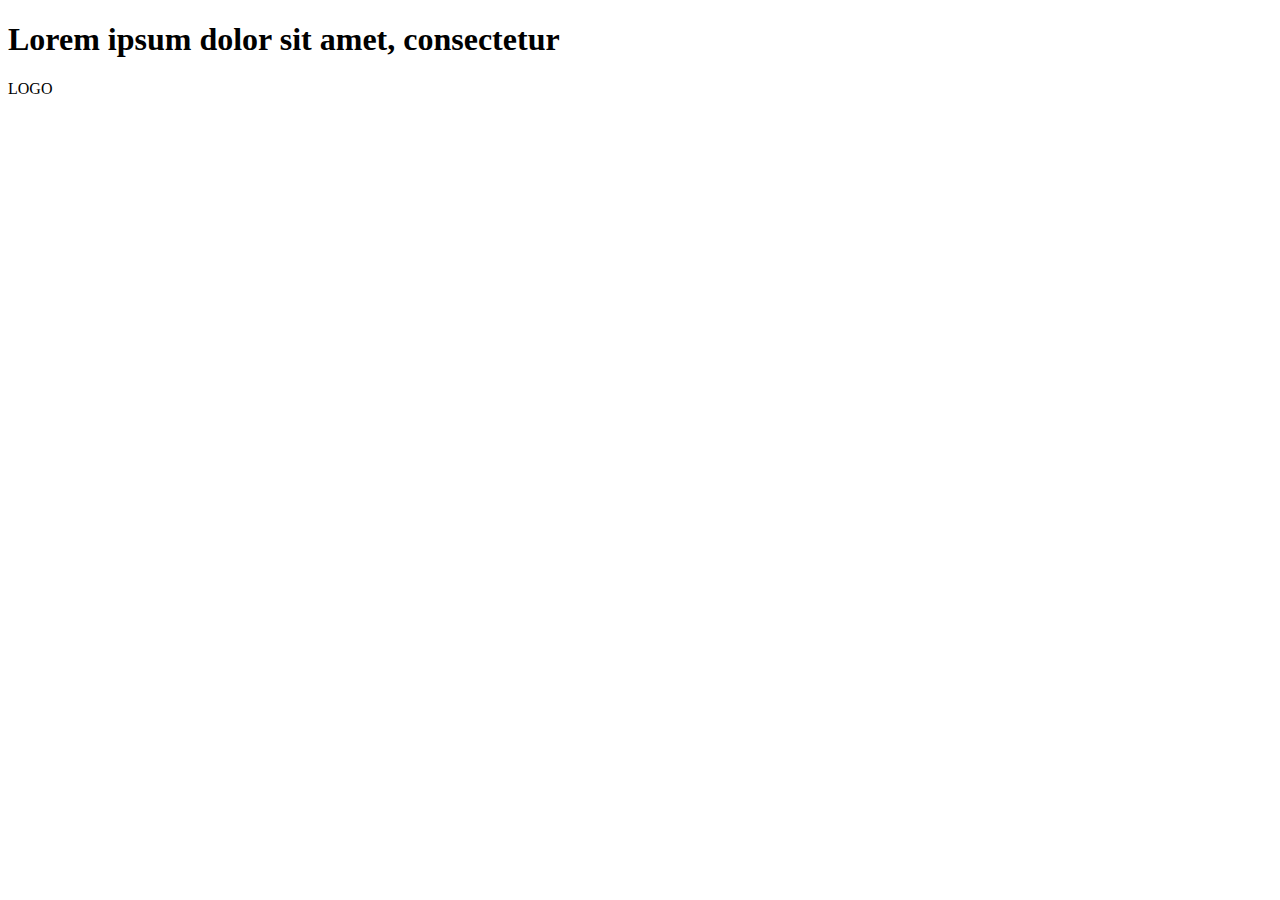
==== commit d3f6f04f: "Swapped Index and Style sheets" ====
--- a/index.html
+++ b/index.html
@@ -2,825 +2,50 @@
 <html lang="en">
 
 <head>
-    <meta charset="utf-8">
-    <meta name="viewport" content="width=device-width, initial-scale=1">
+  <meta charset="UTF-8">
+  <meta http-equiv="X-UA-Compatible" content="IE=edge">
+  <meta name="viewport" content="width=device-width, initial-scale=1.0">
+  <!-- Bootstrap CSS -->
+  <link href="https://cdn.jsdelivr.net/npm/bootstrap@5.1.3/dist/css/bootstrap.min.css" rel="stylesheet"
+    integrity="sha384-1BmE4kWBq78iYhFldvKuhfTAU6auU8tT94WrHftjDbrCEXSU1oBoqyl2QvZ6jIW3" crossorigin="anonymous">
 
-    <title>Bry_Devs</title>
-     <!--Fave Icon-->
-    <link rel="icon" type="image/svg+xml" href="images/Bry_DevsLogo.svg" sizes="16x16">
-    <link rel="mask-icon" href="/safari-pinned-tab.svg" color="#ff8a01">
-
-    <meta name="description" content="AP-tech Tech Support">
-    <meta name="author" content="AP-Tech">
-
-    <!-- Bootstrap CSS -->
-    <link rel="stylesheet" href="https://stackpath.bootstrapcdn.com/bootstrap/4.4.1/css/bootstrap.min.css" integrity="sha384-Vkoo8x4CGsO3+Hhxv8T/Q5PaXtkKtu6ug5TOeNV6gBiFeWPGFN9MuhOf23Q9Ifjh" crossorigin="anonymous">
-
-    <!-- CSS External Style sheet -->
-    <link rel="stylesheet" type="text/css" href="style.css">
-
-    <!-- Glyph Icons -->
-    <link rel="stylesheet" href="https://use.fontawesome.com/releases/v5.7.0/css/all.css" integrity="sha384-lZN37f5QGtY3VHgisS14W3ExzMWZxybE1SJSEsQp9S+oqd12jhcu+A56Ebc1zFSJ" crossorigin="anonymous">
-    <!--Animate On Scroll Library-->
-    <link href="https://unpkg.com/aos@2.3.1/dist/aos.css" rel="stylesheet">
-    <script src="https://unpkg.com/aos@2.3.1/dist/aos.js"></script>
-    
-    <!--Encode Font Family-->
-    <link href="https://fonts.googleapis.com/css2?family=Encode+Sans+Semi+Condensed&display=swap" rel="stylesheet">
-
-    <!-- Place your kit's code here -->
-    <script src="https://kit.fontawesome.com/48904fa7bf.js" crossorigin="anonymous"></script>
-
-
-
+  <!-- CSS External Style sheet -->
+  <link rel="stylesheet" type="text/css" href="style.css">
+  <title>Document</title>
 </head>
 
-<!--TODO LIST-->
-<!--FIXME: CAROUSEL IMAGE SIZE-->
-<!--TODO:FILL LOREL IPSUM WITH REAL CONTENT FROM PAST WEBSITE-->
-<!--MAKE SERVICES TOGLLES MULTI COLLAPSE-->
-<!--TODO: COLLAPSE NAVBAR WHEN SELECTING MOBILE VIEW-->
-<!--TODO: BRING SELECTED SERVICE DIV IN FOCUS-->
-<!--FIX: FIX CONTACT NAV LINK-->
-<!--COMMENT AND REFACTOR CODE-->
+<body>
+  <!-- Desktop View Start  -->
+  <div class="container-lg">
+    <div class="Section1 border"></div>
+    <div class="row vh-100 align-items-center d-none d-sm-none d-md-none d-lg-flex">
+      <!-- ^ Explanation of row classes above ^
+         vh-100 = This makes sure the row is always as large as the viewport.
+         align-items-center = This veritically centers the content.
+         d-none = This means dont show on viewports smaller than xs. 
+         d-sm-none = This means dont show on viewports smaller than sm.
+         d-md-none = This means dont show on viewports smaller than md.
+         d-lg-flex = This means dont show all all items on lg viewports and above.
+        -->
+      <div class="col-lg-7">
+        <div class="p-5 border bg-light rounded-3 border-2 d-flex justify-content-center">
+          <h1>Lorem ipsum dolor sit amet, consectetur </h1>
+        </div>
+      </div>
+      <div class="col-lg-5">
+        <div class="p-5 border bg-light rounded-3 border-2 d-flex justify-content-center">LOGO
+        </div>
+      </div>
+    </div>
+    <!-- Dekstop View End -->
+  </div>
+  </div>
 
-<body data-spy="scroll" data-target=".navbar" data-offset="0">
+  <!-- Option 1: Bootstrap Bundle with Popper -->
+  <script src="https://cdn.jsdelivr.net/npm/bootstrap@5.1.3/dist/js/bootstrap.bundle.min.js"
+    integrity="sha384-ka7Sk0Gln4gmtz2MlQnikT1wXgYsOg+OMhuP+IlRH9sENBO0LRn5q+8nbTov4+1p"
+    crossorigin="anonymous"></script>
 
+</body>
 
-
-
-    <div class="container">
-
-        <nav class="navbar fixed-top navbar-expand-md bg-light navbar-light">
-            <!--This container aligns the nav bar elements-->
-            <div class="container">
-
-                <!-- Brand -->
-                <a class="navbar-brand" href="index.html">
-                    <img src="images/Bry_DevsLogo.svg" width="60" height="50" alt="" data-aos="fade-left" data-aos-anchor-placement="center-bottom">
-                </a>
-                <a class="navbar-brand" href="index.html" data-aos="fade-left" data-aos-anchor-placement="center-bottom">Bry_Devs</a>
-
-                <!-- Toggler/collapsibe Button -->
-                <button class="navbar-toggler" type="button" data-toggle="collapse" data-target="#collapsibleNavbar">
-                    <span class="navbar-toggler-icon"></span>
-                </button>
-
-                <!-- Navbar links -->
-                <div class="collapse navbar-collapse justify-content-end" id="collapsibleNavbar" data-aos="fade-right">
-
-                    <ul class="navbar-nav">
-                        <li class="nav-item active" data-target=".navbar-collapse.show">
-                            <a class="nav-link text-primary" href="index.html">Home</a>
-                        </li>
-                        <li class="nav-item" data-target=".navbar-collapse.show">
-                            <a class="nav-link" href="#About">About</a>
-                        </li>
-                        <li class="nav-item" data-target=".navbar-collapse.show">
-                            <a class="nav-link" href="#Services">Services</a>
-                        </li>
-                        <li class="nav-item" data-target=".navbar-collapse.show">
-                            <a class="nav-link" href="#Contact">Contact</a>
-                        </li>
-                        <li class="nav-item" data-target=".navbar-collapse.show">
-                            <a class="nav-link" href="https://ap-tech.zendesk.com/hc/en-us/requests/new">Support</a>
-                        </li>
-                        <li class="nav-item" data-target=".navbar-collapse.show">
-                            <a class="nav-link noWrap" href="https://ap-tech.zendesk.com/hc/en-us/signin?return_to=https%3A%2F%2Fap-tech.zendesk.com%2Fhc%2Fen-us&locale=en-us">Client portal</a>
-                        </li>
-                        <li class="nav-item noWrap" data-target=".navbar-collapse.show">
-                            <a class="nav-link" href="ComingSoon.html">Comming soon</a>
-                        </li>
-                        <li class="nav-item noWrap" data-target=".navbar-collapse.show">
-                            <a class="nav-link" href="Section%20Builder.html">Section Builder</a>
-                        </li>
-
-                    </ul>
-                </div>
-            </div>
-
-        </nav>
-
-    </div>
-
-
-    <div class="col-sm-12 pt-5"></div>
-
-    <div class="min-vh-100 pt-5 Header my-auto mx-auto">
-        <div data-aos="fade-up">
-            <div class="col-sm-12 mt-5">
-               
-                <div class="row">
-                    <div class="col-12 col-sm-12 col-md-2 col-lg-2">
-                    <h5 class="text-white">Welcome to_</h5>
-                    </div>
-                </div>
-                   <div class="row">
-                    <div class="vh-50 col-12 col-sm-12 col-md-6 col-lg-6 my-auto">
-                    <h1 style="color:white" class="mt-5  mt-md-0">
-                            <font class="text-primary">B</font><font color="white">ry_ D E V S</font>
-                        </h1>
-                        <p class="text-white">Hi, I’m Bryan and I know web.
-                        </p>
-                        <p class="text-white">
-                            Use my web skills for your web projects!
-
-                        </p>
-                    </div>
-                    <div class="mh-50 col-12 col-sm-12 col-md-6 col-lg-6">
-                       <img src="Images/Bry_DevsLogo.svg" class="border-primary shadow-lg img-fluid" alt="Bryan Wilson">
-                    </div>
-                    
-                </div>
-               
-               
-               
-           
-
-                <div class="row">
-                    <div class="col-12 col-md-8 my-auto mx-auto pt-5">
-
-
-
-                        <h1 style="color:white" class="mt-5  mt-md-0">
-                            Welcome to <font color="black">Lorem ipsum dolor sit amet, consectetur adi</font>
-                        </h1>
-                        <p class="text-white">Lorem ipsum dolor sit amet, consectetur adipiscing elit, sed do eiusmod tempor incididunt ut labore et dolore magna aliqua. 
-                        </p>
-                        <p class="text-white">
-                           Lorem ipsum dolor sit amet, consectetur adipiscing elit, sed do eiusmod.
-                        </p>
-                        <br>
-                        <p>
-                            <button class="btn btn-lg btn-primary" btn-lg type="button" data-toggle="collapse" data-target="#collapseExample" aria-expanded="false" aria-controls="collapseExample">
-                                Contact me!
-                            </button>
-
-                            <!--TODO: Impliment this bootstrap form-->
-                            <!--                                https://bootstrapious.com/p/how-to-build-a-working-bootstrap-contact-form-->
-                        </p>
-                        <br>
-                        <div class="collapse mx-auto h-1000 overflow-hidden" id="collapseExample">
-
-
-
-                            <iframe class="overflow-hidden" src="https://docs.google.com/forms/d/e/1FAIpQLSckLp-0GrNUV07Z--MV6H3dPgojoYuzlDO5tG1bitl5jWlJ3A/viewform?embedded=true" width="100%" height="1000" frameborder="0" marginheight="0" marginwidth="0">Loading…</iframe>
-
-                        </div>
-
-                    </div>
-                </div>
-
-
-
-
-
-                <!--                   TODO: this welcome div may be needed for layout-->
-                <!--                    <div class="welcome1"></div>-->
-            </div>
-        </div>
-    </div>
-
-    <!--
-    <div class="parallax-aptech d-none d-md-block" data-aos="fade-top">
-        <div class="container">
-
-            the bootstrap class: flex-sm-row-reverse reverses the order of the columns in the row all the way down to the small viewport this is so that the image appears first in mobile view
-
-        </div>
-    </div>
--->
-
-
-
-
-    <div class="container">
-        <div class="mt-5"></div>
-        <div class="row">
-            <div class="col-md-4 text-center text-md-left" data-aos="fade-up">
-
-                <span><i class="iconSize fas fa-laptop-code mr-2 "></i></span>
-                <span class="badge badge-primary blockBtn" style="font-size:15px">Widgets & Functionality</span>
-
-                <h4>
-                    Lorem ipsum dolor sit amet,
-                </h4>
-                <p>
-                    Lorem ipsum dolor sit amet, <strong>consectetur adipiscing elit</strong>. Aliquam eget sapien sapien. Curabitur in metus urna. In hac habitasse platea dictumst. Phasellus eu sem sapien, sed vestibulum velit.<em>Morbi commodo sodales nisi id sodales.</em> Proin massa magna, vulputate nec bibendum nec, posuere nec lacus. <small>Aliquam mi erat, aliquam vel luctus eu, pharetra quis elit.</small>
-                </p>
-            </div>
-            <div class="col-md-4 mt-5 mt-md-0 text-center text-md-left" data-aos="fade-up">
-                <span><i class="iconSize fas fa-crop-alt mr-2 "></i></span>
-                <span class="badge badge-primary" style="font-size:15px">Responsive Design</span>
-                <h4>
-                    Lorem ipsum dolor sit amet,
-                </h4>
-                <p>
-                    Lorem ipsum dolor sit amet, <strong>consectetur adipiscing elit</strong>. Aliquam eget sapien sapien. Curabitur in metus urna. In hac habitasse platea dictumst. Phasellus eu sem sapien, sed vestibulum velit.<em>Morbi commodo sodales nisi id sodales.</em> Proin massa magna, vulputate nec bibendum nec, posuere nec lacus. <small>Aliquam mi erat, aliquam vel luctus eu, pharetra quis elit.</small>
-                </p>
-            </div>
-            <div class="col-md-4 mt-5 mt-md-0 text-center text-md-left" data-aos="fade-up">
-                <div class="noWrap">
-                    <span><i class="iconSize fas fa-store-alt mr-2"></i></span>
-                    <span class="badge badge-primary" style="font-size:15px">E-Commerce Setup </span>
-                </div>
-
-                <h4>
-                    Lorem ipsum dolor sit amet,
-                </h4>
-                <p>
-                    Lorem ipsum dolor sit amet, <strong>consectetur adipiscing elit</strong>. Aliquam eget sapien sapien. Curabitur in metus urna. In hac habitasse platea dictumst. Phasellus eu sem sapien, sed vestibulum velit.<em>Morbi commodo sodales nisi id sodales.</em> Proin massa magna, vulputate nec bibendum nec, posuere nec lacus. <small>Aliquam mi erat, aliquam vel luctus eu, pharetra quis elit.</small>
-                </p>
-            </div>
-
-
-
-        </div>
-    </div>
-
-
-<div class="container">
-        <div class="mt-5"></div>
-        <div class="row">
-            <div class="col-md-4 pt-3 test text-center text-md-left text-white" data-aos="fade-up">
-
-                <span><i class="iconSize fas fa-laptop-code mr-2 "></i></span>
-                <span class="badge badge-primary blockBtn" style="font-size:15px">Widgets & Functionality</span>
-
-                <h4>
-                    Lorem ipsum dolor sit amet,
-                </h4>
-                <p>
-                    Lorem ipsum dolor sit amet, <strong>consectetur adipiscing elit</strong>. Aliquam eget sapien sapien. Curabitur in metus urna. In hac habitasse platea dictumst. Phasellus eu sem sapien, sed vestibulum velit.<em>Morbi commodo sodales nisi id sodales.</em> Proin massa magna, vulputate nec bibendum nec, posuere nec lacus. <small>Aliquam mi erat, aliquam vel luctus eu, pharetra quis elit.</small>
-                </p>
-            </div>
-            <div class="col-md-4 pt-3 test text-center text-md-left text-white" data-aos="fade-up">
-
-               <div class="rellax">
-  I’m that default chill speed of "-2"
-</div>
-<div class="rellax" data-rellax-speed="7">
-  I’m super fast!!
-</div>
-<div class="rellax Header" data-rellax-speed="-4">
-  I’m extra slow and smooth
-</div>
-   
-   
-   <script>
-  // Accepts any class name
-  var rellax = new Rellax('.rellax');
-</script>
-               
-   
-    </div>
-        </div>
-    </div>
-
-
-
-    <!-- Since in the above container the "network management" and "server sustainability badge text is so long that it goes to a new line before the other two badges do on MD and LG viewports, I’ve made the entire container div hidden on the MD and LG viewports by using the bootstrap classes "d-md-none d-lg-none d-xl-block" and replaced it with the same container below but accept this one has a centered format and is only viewable on MD and LG viewports using the bootstrap classes "d-none d-md-block d-lg-block d-xl-none" -->
-
-
-    <!--below is the old medim rendering for tag sizing issues of 4 icons if needed-->
-
-
-    <!--
-    <div class="container d-none d-md-block d-lg-block d-xl-none">
-        <div class="mt-5"></div>
-        <div class="row">
-
-            <div class="col-md-3 mt-5 mt-md-0 text-center text-md-left" data-aos="fade-up">
-                <div class=" text-center">
-                    <span><i class="iconSize fas fa-sitemap mr-2 mb-2"></i></span>
-                    <br>
-                    <span class="badge badge-primary mb-2" style="font-size:15px">Mobile first & Responsive web design</span>
-                </div>
-
-                <h4 class="text-center">
-                    Security Comes First.
-                </h4>
-                <p text class="text-center">
-                    Lorem ipsum dolor sit amet, <strong>consectetur adipiscing elit</strong>. Aliquam eget sapien sapien. Curabitur in metus urna. In hac habitasse platea dictumst. Phasellus eu sem sapien, sed vestibulum velit.<em>Morbi commodo sodales nisi id sodales.</em> Proin massa magna, vulputate nec bibendum nec, posuere nec lacus. <small>Aliquam mi erat, aliquam vel luctus eu, pharetra quis elit.</small>
-                </p>
-            </div>
-            <div class="col-md-3 mt-5 mt-md-0 text-center text-md-left" data-aos="fade-up">
-                <div class=" text-center">
-                    <span><i class="iconSize fas fa-headset mr-2 mb-2"></i></span>
-                    <br>
-                    <span class="badge badge-primary mb-2" style="font-size:15px">Reliable Support</span>
-                </div>
-
-                <h4 class="text-center">
-                    We're Here For You.
-                </h4>
-                <p text class="text-center">
-                    Lorem ipsum dolor sit amet, <strong>consectetur adipiscing elit</strong>. Aliquam eget sapien sapien. Curabitur in metus urna. In hac habitasse platea dictumst. Phasellus eu sem sapien, sed vestibulum velit.<em>Morbi commodo sodales nisi id sodales.</em> Proin massa magna, vulputate nec bibendum nec, posuere nec lacus. <small>Aliquam mi erat, aliquam vel luctus eu, pharetra quis elit.</small>
-                </p>
-            </div>
-            <div class="col-md-3 mt-5 mt-md-0 text-center text-md-left" data-aos="fade-up">
-                <div class="text-center">
-                    <span><i class="iconSize fas fa-laptop-code mr-2 mb-2"></i></span>
-                    <br>
-                    <span class="badge badge-primary mb-2" style="font-size:15px">Optimal Solutions</span>
-                </div>
-
-                <h4 class="text-center">
-                    Best Practice is Ideal.
-                </h4>
-                <p text class="text-center">
-                    Lorem ipsum dolor sit amet, <strong>consectetur adipiscing elit</strong>. Aliquam eget sapien sapien. Curabitur in metus urna. In hac habitasse platea dictumst. Phasellus eu sem sapien, sed vestibulum velit.<em>Morbi commodo sodales nisi id sodales.</em> Proin massa magna, vulputate nec bibendum nec, posuere nec lacus. <small>Aliquam mi erat, aliquam vel luctus eu, pharetra quis elit.</small>
-                </p>
-            </div>
-            <div class="col-md-3 mt-5 mt-md-0 text-center text-md-left" data-aos="fade-up">
-                <div class=" text-center">
-                    <span><i class="iconSize fas fa-server mr-2 mb-2"></i></span>
-                    <br>
-                    <span class="badge badge-primary mb-2" style="font-size:15px">Server Sustainability</span>
-                </div>
-
-                <h4 class="text-center">
-                    Never Loose Your Data.
-                </h4>
-                <p text class="text-center">
-                    Lorem ipsum dolor sit amet, <strong>consectetur adipiscing elit</strong>. Aliquam eget sapien sapien. Curabitur in metus urna. In hac habitasse platea dictumst. Phasellus eu sem sapien, sed vestibulum velit.<em>Morbi commodo sodales nisi id sodales.</em> Proin massa magna, vulputate nec bibendum nec, posuere nec lacus. <small>Aliquam mi erat, aliquam vel luctus eu, pharetra quis elit.</small>
-                </p>
-            </div>
-
-
-
-        </div>
-    </div>
--->
-
-
-
-
-
-
-
-
-    <div id="About">
-        <!--    Anchor for about scroll nav postion-->
-    </div>
-
-    <!--The two bootstrap classes "d-block d-sm-none" shows the mobile version of about us divs on small viewports only, we are replacing this section on mobile viewports because the below about us div is parallax and that is not supported on mobile phones-->
-
-    <div class="parallaxAboutSectionMobile d-block d-sm-none mt-5 pt-5 pb-5" data-aos="fade-top">
-
-        <div class="container">
-
-            <div class="row">
-                <div class="col-sm-12 text-center">
-                    <h1>
-                        About Us
-                    </h1>
-                    <br>
-                    <br>
-                    <strong>WE ARE NOT YOUR AVERAGE IT COMPANY.
-                        <br>(AND HERE'S WHY)</strong>.
-                    <br>
-                    <br>
-                    <!--                     <h1><i class="fas fa-quote-left float-left"></i></h1>-->
-                    <p>
-
-                        <span class="align-text-top float-left" style="font-size: 50px"><i class="fas fa-quote-left float-right"></i></span><br><br>Our core values are commitment, persistence, responsiveness, and flexibility. We find creative and innovative solutions for real-world business challenges. We approach every issue from a client perspective, merging best in industry solutions with your own specific business process to ensure a high degree of success.
-                        Our driven, knowledgeable, and reliable team will take a straight-forward approach to solving your company's issues and present them in plain terms.
-
-                        <br>
-                        <br>
-
-                        <strong><em>But that is not the best part ...</em></strong>
-                        <br>
-                        <br>
-                        Our team is carefully choosen.
-                        We are an IT consulting firm that surrounds itself with a team of talented individuals. Our team carries specific expertise to taylor solutions to your business needs. They are people who can provide your company with thought leadership, best practices, and emerging trends in your industry.
-                        <span class="m- align-bottom float-right" style="font-size: 50px"><i class="fas fa-quote-right float-right"></i></span>
-                    </p>
-
-                </div>
-            </div>
-
-        </div>
-
-    </div>
-
-    <!--The two bootstrap clases "d-none d-sm-block" hide the parrallax div on sm viewports and below because its parallax-->
-
-    <div class="parallaxAboutSection d-none d-sm-block mt-5 pt-5 pb-5" data-aos="fade-top">
-
-        <div class="container">
-
-            <div class="row align-items-center vh-100">
-
-
-                <div class="col-sm-12 text-center" data-aos="zoom-in-up">
-                    <h1>
-                        About Us
-                    </h1>
-                    <br>
-                    <strong>WE ARE NOT YOURAVERAGE IT COMPANY. (AND HERE'S WHY)</strong>.
-                    <br>
-                    <!--                     <h1><i class="fas fa-quote-left float-left"></i></h1>-->
-                    <p>
-
-                        <span class="align-text-top float-left" style="font-size: 50px"><i class="fas fa-quote-left float-right"></i></span><br><br>Our core values are commitment, persistence, responsiveness, and flexibility. We find creative and innovative solutions for real-world business challenges. We approach every issue from a client perspective, merging best in industry solutions with your own specific business process to ensure a high degree of success.
-                        Our driven, knowledgeable, and reliable team will take a straight-forward approach to solving your company's issues and present them in plain terms.
-
-                        <br>
-                        <br>
-
-                        <strong><em>But that is not the best part ...</em></strong>
-                        <br>
-                        <br>
-                        Our team is carefully choosen.
-                        We are an IT consulting firm that surrounds itself with a team of talented individuals. Our team carries specific expertise to taylor solutions to your business needs. They are people who can provide your company with thought leadership, best practices, and emerging trends in your industry.
-                    </p>
-                    <span class="m- align-bottom float-right" style="font-size: 50px"><i class="fas fa-quote-right float-right"></i></span>
-                    <!--                    <h1><i class="fas fa-quote-right float-right"></i></h1>-->
-
-                </div>
-
-            </div>
-
-        </div>
-
-
-    </div>
-    <div id="Services">
-        <!--    Anchor for contact scroll nav postion -->
-    </div>
-    <div class="container-fluid">
-        <div class="Services-container d-flex align-items-center">
-            <div class="mx-auto w-100">
-                <div class="row mb-5" data-aos="fade-up">
-                    <div class="col-md-2 d-sm-block Services-bg-left" data-aos="fade-right">
-
-                    </div>
-                    <div class="col-sm-12 col-md-8 Services-mid" data-aos="fade-up">
-                        <div class="h-100 W-100 border-primary p-5 rounded shado my-auto">
-                            <div class="col-sm-12">
-                                <h1 class="text-center mb-5">Services</h1>
-                            </div>
-
-
-
-                            <div id="accordion">
-                                <!--EXCUTIVE SERVICES TOGGLE SECTION-->
-                                <div class="col-sm-12 collapse show Executive-Services" id="Executive-Services" data-parent="#accordion">
-                                    <div class="card border-primary mb-5 shadow">
-                                        <div class="card-header">
-                                            <h5>Our Executive Services</h5>
-                                        </div>
-                                        <div class="card-body">
-                                            <p class="card-text"> AP Tech client executives can outline your IT strategy and success. We can offer unique strategic service value, such as the Importance of leveraging systems, Features, and functions in order to solve a specific business problem and help meet a business objective. We also provide Business Continuity and Business Process Support.</p>
-                                        </div>
-                                    </div>
-
-
-                                </div>
-
-
-                                <!--CREATIVE SERVICES TOGGLE SECTION-->
-                                <div class="col-sm-12 collapse show Creative-Services" id="Creative-Services" data-parent="#accordion">
-                                    <div class="card border-primary mb-5 shadow">
-                                        <div class="card-header">
-                                            <h5>Our Creative Services</h5>
-                                        </div>
-                                        <div class="card-body">
-                                            <p class="card-text"> AP Tech has known for years that not everyone fits in the same box. There is no point in purchasing and implementing a solution for your organization that will stifle your creativity and stop your workflow. We have the expertise to implement custom solutions that fit your business process. Ask about our Virtual Team Vignette and Construction Site Communication</p>
-                                        </div>
-                                    </div>
-                                </div>
-                            </div>
-
-                            <!--IT SYSTEMS & NETWORK MGMT TOGGLE SECTION-->
-                            <div class="col-sm-12 collapse" id="IT-Systems-Network-Management">
-                                <div class="card border-primary mb-5 shadow">
-                                    <div class="card-header">
-                                        <h5>Our IT-Systems &amp; Network Management Services</h5>
-                                    </div>
-                                    <div class="card-body">
-                                        <p class="card-text"> Even though we understand and will talk with you about how technology can support your business we know it has to be an implemented and supported plan. On a regular basis we manage IT systems in conjunction with the company IT plan we have created. Monitoring is a great example of some of the tools we use, but better yet the ability to analyze the data and respond to your systems. We also provide Vendor Management, Security & Network Protection.</p>
-                                    </div>
-                                </div>
-                            </div>
-
-
-                            <!--BUSINESS PROCESS SUPPORT TOGGLE SECTION-->
-                            <div class="col-sm-12 collapse" id="Business-Process-Support">
-                                <div class="card border-primary mb-5 shadow">
-                                    <div class="card-header">
-                                        <h5>Our Business Process Support Services</h5>
-                                    </div>
-                                    <div class="card-body">
-                                        <p class="card-text">We at AP-Tech are great at integrating a process and automating it for you. We create customized application to support your workflow for optimal operation. There is no reason for redundant data or human errors in workflow that can be automated and collaborated on by your teams. Ask us about our hosted and shared software packages, as well as our Project Management and Change management expertise.</p>
-                                    </div>
-                                </div>
-                            </div>
-
-
-                            <!--APPLICATION SERVICES TOGGLE SECTION-->
-                            <div class="col-sm-12 collapse" id="Application-Services">
-                                <div class="card border-primary mb-5 shadow">
-                                    <div class="card-header">
-                                        <h5>Our Application Services</h5>
-                                    </div>
-                                    <div class="card-body">
-                                        <p class="card-text">We at AP-Tech are great at integrating a process and automating it for you. We create customized application to support your workflow for optimal operation. There is no reason for redundant data or human errors in workflow that can be automated and collaborated on by your teams. Ask us about our hosted and shared software packages, as well as our Project Management and Change management expertise.</p>
-                                    </div>
-                                </div>
-                            </div>
-
-
-                            <div class="row services-row mx-auto border-top border-primary shadow-lg rounded" data-aos="zoom-in-up">
-                                <!--Executive Services-->
-                                <div class="Service-Div col-12 col-sm p-5 border border-top-primary text-center" data-toggle="collapse" data-target="#Executive-Services" aria-expanded="true" aria-controls="Executive-Services">
-                                    <a class="services">
-                                        <h1><i class="fas fa-user-tie"></i></h1>
-                                        <h5 class="align-middle">Executive Services</h5>
-                                    </a>
-                                </div>
-
-                                <!--Creative Services-->
-                                <div class="Service-Div col-12 col-sm p-5 border border-top-primary text-center" data-toggle="collapse" data-target="#Creative-Services" aria-expanded="true" aria-controls="Creative-Services">
-                                    <a class="services">
-                                        <h1><i class="fas fa-palette"></i></h1>
-                                        <h5 class="align-middle">Creative Services</h5>
-                                    </a>
-                                </div>
-
-                                <!--IT Systems & Network Management-->
-                                <div class="Service-Div col-12 col-sm p-5 border border-top-primary text-center" data-toggle="collapse" href="#IT-Systems-Network-Management" role="button" aria-expanded="false" aria-controls="IT-Systems-Network-Management">
-                                    <a class="services">
-                                        <h1><i class="fas fa-network-wired"></i></h1>
-                                        <h5 class="align-middle">IT Systems &amp; Network Management</h5>
-                                    </a>
-                                </div>
-
-                                <!--Business Process Support-->
-                                <div class="Service-Div col-12 col-sm p-5 border border-top-primary text-center" data-toggle="collapse" href="#Business-Process-Support" role="button" aria-expanded="false" aria-controls="Business-Process-Support">
-                                    <a class="services">
-                                        <h1><i class="fas fa-microchip"></i></h1>
-                                        <h5 class="align-middle">Business Process Support</h5>
-                                    </a>
-                                </div>
-
-                                <!--Application Services-->
-                                <div class="Service-Div col-12 col-sm p-5 border border-top-primary text-center" data-toggle="collapse" href="#Application-Services" role="button" aria-expanded="false" aria-controls="Application-Services">
-                                    <a class="services">
-                                        <h1><i class="fas fa-laptop-code-code"></i></h1>
-                                        <h5 class="align-middle">Application Services</h5>
-                                    </a>
-                                </div>
-
-                            </div>
-
-                        </div>
-
-
-
-                    </div>
-                    <div class="col-md-2 d-none d-sm-block Services-bg-right" data-aos="fade-left"></div>
-
-                </div>
-            </div>
-        </div>
-
-    </div>
-
-
-    <div class="parallax-tech d-none d-md-block" data-aos="fade-top">
-
-        <div class="container">
-
-            <div class="row align-items-center vh-100">
-
-
-                <div class="col-sm-12 text-center" data-aos="zoom-in-up">
-
-                    <!--                     <h1><i class="fas fa-quote-left float-left"></i></h1>-->
-                    <blockquote class="blockquote">
-                        <p class="mb-0"> We have a holistic viewpoint.<br> Our offerings allow organizations to focus on their core competencies. We specialize in designing, developing, and delivering effective IT solutions to help streamline IT functions and improve your competitive position.
-                        </p>
-                        <footer class="blockquote-footer">Adam Sanders <cite title="Source Title">AP-Tech CEO</cite></footer>
-                    </blockquote>
-
-                </div>
-
-            </div>
-
-        </div>
-        <div id="Contact" class="Contact">
-            <!--    Anchor for contact scroll nav postion-->
-        </div>
-    </div>
-
-    <div class="container">
-        <div class="row mt-5">
-            <div class="col-sm-12">
-                <h1 class="text-center mb-5">Contact & Location</h1>
-            </div>
-
-            <div class="col-md-4 mt-5 mt-md-0 rounded" data-aos="fade-up">
-
-                <iframe width="640px" height="740px" src="https://forms.office.com/Pages/ResponsePage.aspx?id=jLZNznsvfESP_J6C555AxYIs5njgjxBKlnnI3wpDn3JUNEZSMDBWR1dBVjcxUjFGUklQTlI3WEQ4Uy4u&embed=true" frameborder="0" marginwidth="0" marginheight="0" style="border: none; max-width:100%; max-height:100vh" allowfullscreen webkitallowfullscreen mozallowfullscreen msallowfullscreen> </iframe>
-
-            </div>
-            <div class="col-md-8 mt-5 mt-md-0" data-aos="fade-up">
-
-
-                <dl>
-                    <dt>
-                        AP-TECH INC.
-                    </dt>
-                    <br>
-                    We are based in Chicago and service not only the region, but have a presence in most major US cities.
-                    <br>
-                    <br>
-                    <dt>
-                        Mail
-                    </dt>
-                    <dd>
-                        PO box 2051
-                    </dd>
-                    <dd>
-                        Highland Park, Illinois 60035
-                    </dd>
-
-                </dl>
-
-                <div class="embed-responsive embed-responsive-4by3 card border-primary mb-5 shadow">
-                    <iframe src="https://www.google.com/maps/embed?pb=!1m18!1m12!1m3!1d16169.195245776515!2d-87.79736675589683!3d42.15797329926844!2m3!1f0!2f0!3f0!3m2!1i1024!2i768!4f13.1!3m3!1m2!1s0x880fc16f7d18ba2f%3A0xbbb87e16ee949fd3!2sHighland%20Pl%2C%20Highland%20Park%2C%20IL%2060035!5e0!3m2!1sen!2sus!4v1581459436780!5m2!1sen!2sus" width="600" height="450" frameborder="0" style="border:0;" allowfullscreen=""></iframe>
-                </div>
-            </div>
-        </div>
-    </div>
-
-
-    <div class="mt-5"></div>
-
-    <!-- Footer -->
-    <div class="page-footer">
-
-        <footer class="page-footer bg-dark font-small text-light">
-            <div class="parallax d-none d-md-block">
-
-            </div>
-
-
-            <div class="container-fluid">
-
-                <!-- Grid row-->
-
-                <div class="row py-4 d-flex align-items-center bg-primary">
-
-
-                    <!-- Grid column -->
-                    <div class="col-md-6 col-lg-5 text-center text-md-left mb-4 mb-md-0" data-aos="fade-right">
-                        <h6 class="mb-0">Get connected with us on social networks!</h6>
-                    </div>
-                    <!-- Grid column -->
-
-                    <!-- Grid column -->
-
-                    <div class="col-md-6 col-lg-7 text-center text-md-right">
-
-                        <!-- Facebook -->
-                        <a class="social-media-link-fb fb-ic text-light" href="https://www.facebook.com/aptechnology/">
-                            <i class="fab fa-facebook-f white-text mr-4" data-aos="zoom-in-left"> </i>
-                        </a>
-                        <!-- Twitter -->
-                        <a class="social-media-link-tw tw-ic text-light" href="https://twitter.com/ap_tech_net">
-                            <i class="fab fa-twitter white-text mr-4" data-aos="zoom-in-left"> </i>
-                        </a>
-
-                        <!--Linkedin -->
-                        <a class="social-media-link-li li-ic text-light" href="https://www.linkedin.com/in/adamsanders">
-                            <i class="fab fa-linkedin-in white-text mr-4" data-aos="zoom-in-left"> </i>
-                        </a>
-                        <!--Instagram-->
-                        <a class="social-media-link-ig ins-ic text-light">
-                            <i class="fab fa-instagram white-text" data-aos="zoom-in-left"> </i>
-                        </a>
-
-                    </div>
-                    <!-- Grid column -->
-
-                </div>
-                <!-- Grid row-->
-
-            </div>
-
-            <!-- Start of ap-tech Zendesk Widget script -->
-            <script id="ze-snippet" src="https://static.zdassets.com/ekr/snippet.js?key=d4f50b50-b97a-48cb-9208-ce9fb7998ef0"> </script>
-            <!-- End of ap-tech Zendesk Widget script -->
-
-
-
-
-
-
-            <!--     fade in content       -->
-            <script>
-                AOS.init();
-            </script>
-
-            <!-- Footer Links -->
-            <div class="container text-center text-md-left mt-3">
-
-                <!-- Grid row -->
-                <div class="row mt-5">
-
-                    <!-- Grid column -->
-                    <div class="col-md-3 col-lg-4 col-xl-3 mx-auto mb-4" data-aos="fade-up">
-
-                        <!-- Content -->
-                        <h6 class="text-uppercase font-weight-bold">AP-Tech | Tech solutions </h6>
-                        <hr class="deep-purple accent-2 mb-4 mt-0 d-inline-block mx-auto" style="width: inherit;">
-                        <p> We at AP Technology believe that technology must serve you, not the other way around.</p>
-                        <br>
-
-                        <h6>Help Desk Support:</h6>
-                        <p>
-                            <i class="fas fa-phone mr-3"></i> <a class="text-primary" href="tel:+13122388993">+ 1 (312) 238-8993 Option: 1</a></p>
-                        <h6>Submit a Support Request:</h6>
-                        <p>
-
-                            <i class="fas fa-phone mr-3"></i><a class="text-primary" href="tel:+15106812254"> +1 (510) 681-2254</a></p>
-
-                    </div>
-                    <!-- Grid column -->
-
-
-                    <!-- Grid column -->
-
-                    <div class="col-md-3 col-lg-4 col-xl-3 mx-auto mb-4" data-aos="fade-up">
-
-                        <!-- Links -->
-                        <h6 class="text-uppercase font-weight-bold">Navigation</h6>
-                        <hr class="deep-purple accent-2 mb-4 mt-0 d-inline-block mx-auto" style="width: inherit;">
-                        <p>
-                            <a class="text-primary " href="index.html">Home</a>
-                        </p>
-                        <p>
-                            <a class="text-primary" href="#About">About</a>
-                        </p>
-                        <p>
-                            <a class="text-primary" href="#Services">Services</a>
-                        </p>
-                        <p>
-                            <a class="text-primary" href="#Contact">Contact</a>
-                        </p>
-                        <p>
-                            <a class="text-primary" href="https://ap-tech.zendesk.com/hc/en-us/requests/new">Support</a>
-                        </p>
-                        <p>
-                            <a class="text-primary" href="https://ap-tech.zendesk.com/hc/en-us/signin?return_to=https%3A%2F%2Fap-tech.zendesk.com%2Fhc%2Fen-us&locale=en-us">Client Portal</a>
-                        </p>
-
-
-
-                    </div>
-                    <!-- Grid column -->
-
-
-
-                    <!-- Grid column -->
-                    <div class="col-md-4 col-lg-3 col-xl-3 mx-auto mb-md-0 mb-4" data-aos="fade-up">
-
-                        <!-- Links -->
-                        <h6 class="text-uppercase font-weight-bold">Contact</h6>
-                        <hr class="deep-purple accent-2 mb-4 mt-0 d-inline-block mx-auto" style="width: inherit;">
-                        <p>
-                            <i class="fas fa-home mr-3"></i> Chicago, IL 60611, US</p>
-                        <p>
-                            <i class="fas fa-envelope mr-3"></i> <a class="text-primary" href="mailto:support@aptech.net?Subject=Hello ApTech Team!" target="_top">support@ap-tech.net</a></p>
-                        <p>
-                            <i class="fas fa-phone mr-3"></i>Direct: <a class="text-primary" href="tel:+13122388993">+ 1 (312) 238-8993 X:701</a></p>
-
-
-                    </div>
-                    <!-- Grid column -->
-
-                </div>
-                <!-- Grid row -->
-
-            </div>
-            <!-- Footer Links -->
-
-            <!-- Copyright -->
-            <div class="footer-copyright text-center py-3">© 2019 Copyright:
-                <a class="text-primary" href="">AP-Tech.net</a>
-            </div>
-            <!-- Copyright -->
-
-        </footer>
-        <!-- Footer -->
-    </div>
-
-
-    <script src="js/jquery.min.js"></script>
-    <script src="js/bootstrap.min.js"></script>
-      <script type="text/javascript" src="rellax-master/rellax.min.js"></script>
-</body></html>
+</html>--- a/style.css
+++ b/style.css
@@ -1,413 +1,6 @@
-body {
+.Main {
 
-    overflow-x: hidden;
-    font-family: 'Encode Sans Semi Condensed', sans-serif;
-
-
-}
-
-.welcome1 {
-
-    height: 100vh;
-    /*
-    background-color: white;
-    text-align: center;
-    padding-top: 20px;
-*/
-
-
-
-
-}
-
-
-
-
-.Header {
-    text-align: center;
-    background-size: contain;
-    overflow: visible;
-    height: 450px;
    
     
-   
-    background-color: #f3f4f5;
 
- 
-  
-/*
- 
-  background-image: linear-gradient(to top, rgba(56, 122, 237, 1.0), rgba(50, 50, 184, 0.9)),
-*/
-
-
-     background-image: 
-      url("Images/PolygonDark.png");
-      
-    background-size: 50%;
-    background-attachment: fixed;
-    background-position: left;
-
-background-repeat:repeat;
-
-
-}
-
-
-.diamond-top {
-    position: absolute;
-    width: 600px;
-    height: 600px;
-    background-image: url(Images/PolygonDark.png);
-   
-    border-radius: 40px;
-    z-index: 0;
-    margin-top: -220px;
-    margin-left: 100px;
-     
-}
-
-.HeaderTest {
-
-
-     background-image: "Images/PolygonDark.png"
-       background-position: 0%;
-    background-size: contain;
-    background-repeat: repeat;
-    background-attachment: fixed;
-
-
-
-
-}
-
-
-.text-gradient {
-    background: linear-gradient(to top, #387AED, #13A2B8);
-    -webkit-background-clip: text;
-    -webkit-text-fill-color: transparent;
-}
-
-.test {
-
-      background-image: linear-gradient(to top, rgba(56, 122, 237, 1.0), rgba(0, 241, 201, 0.9)),
-      url("Images/PolygonDark.png");
-       background-position: 50% 50%;
-    background-size: contain;
-    background-repeat: repeat;
-    background-attachment: fixed;
-    border-radius: 20px;
-    -webkit-box-shadow: 0px 0px 100px -50px rgba(0, 0, 0, 0.75);
-    -moz-box-shadow: 0px 0px 100px -50px rgba(0, 0, 0, 0.75);
-    box-shadow: 0px 0px 100px -50px rgba(0, 0, 0, 0.75);
-
-}
-
-
-.hexBG {
-    background-image: url("Images/PolygonDark.png");
-    background-position: center;
-    background-attachment: fixed;
-    background-size: 800px;
-    background-repeat: repeat;
-    height:inherit;
-    border-radius: 20px;
-    -webkit-box-shadow: 0px 0px 100px -50px rgba(0, 0, 0, 0.75);
-    -moz-box-shadow: 0px 0px 100px -50px rgba(0, 0, 0, 0.75);
-    box-shadow: 0px 0px 100px -50px rgba(0, 0, 0, 0.75);
-
-    
-}
-
-.GradientLayer {
-    background-image: linear-gradient(to top, rgba(56, 122, 237, 1.0), rgba(56, 122, 237, 1.0), rgba(0, 241, 201, 0.9), rgba(0, 241, 201, 0.9), rgba(56, 122, 237, 1.0));
-    background-attachment: fixed;
-    height: 100%;
-    border-radius: 20px;
-}
-
-img.bryDevsHeaderLogo {
-    max-width: 50%;
-    max-height: 50%;
-}
-
-/*
-.row
-.col-sm-4
-.col-sm-6
-.col-sm-10
-.col-sm-12 {
-    
-    margin-top: 25px;
-    
-}
-*/
-
-.invert-me {
-    filter: invert(1);
-}
-
-/* background-image: linear-gradient(-20deg, rgb(68, 129, 235, 0.1), rgb(4, 190, 254, 0.5)), url("Images/299-08-blue-tech-hexagons-connect.jpg");*/
-.responsive {
-    width: 100%;
-    height: auto;
-}
-
-
-.navbar ul li a:hover {
-
-    /*    color: #FFDB6A !important;*/
-    color: #5FC1C5 !important;
-    text-decoration: none;
-     !important;
-
-}
-
-.navbar a:hover {
-
-    color: #5FC1C5 !important;
-    text-decoration: none;
-     !important;
-
-}
-
-a.text-info:hover {
-
-    color: #5FC1C5 !important;
-    text-decoration: none;
-     !important
-}
-
-a.social-media-link-fb:hover {
-
-    color: #4267B2 !important;
-    text-decoration: none;
-     !important;
-
-}
-
-a.social-media-link-tw:hover {
-
-    color: #71C9F8 !important;
-    text-decoration: none;
-     !important;
-
-}
-
-a.social-media-link-li:hover {
-
-    color: #0073B0 !important;
-    text-decoration: none;
-     !important;
-
-}
-
-a.social-media-link-ig:hover {
-
-    color: #FFDB6A !important;
-    text-decoration: none;
-     !important;
-
-}
-
-/*Disables Services anchor auto coloring blue*/
-a.services {
-    color: inherit;
-    text-decoration: none;
-}
-
-.Service-Div:hover {
-    background-color: #FFDB6A;
-    color: #FFB519;
-
-}
-
-a.blockBtn:hover {
-
-    text-decoration: none;
-
-}
-
-
-.blockBtn {
-    /*PREVENTS CONTACT BUTTON FROM HALFWAY WRAPPING IN MD VIEWPORT*/
-    display: inline-block;
-
-
-}
-
-
-.carousel-item.active,
-.carousel-item-next,
-.carousel-item-prev {
-    display: block;
-}
-
-.parallax-aptech {
-    /* The image used */
-    background-image: url("images/datapoints.jpg");
-
-
-    /* Set a specific height */
-    min-height: 25vh;
-    min-width: 1vh;
-    /* Create the parallax scrolling effect */
-    background-attachment: fixed;
-    background-position: center;
-    background-repeat: no-repeat;
-    background-size: cover;
-}
-
-
-
-
-.parallaxAboutSection {
-    /* The image used */
-    background-image: linear-gradient(-20deg, rgb(0, 0, 0, 1), rgb(4, 190, 254, 0.5)), url("images/datapoints.jpg");
-    color: #fff;
-    /* Set a specific height */
-    /*    min-height: 100vh;*/
-    /* Create the parallax scrolling effect */
-    background-attachment: fixed;
-    background-position: center;
-    background-repeat: no-repeat;
-    background-size: cover;
-}
-
-.parallaxAboutSectionMobile {
-
-    /*    background-color: */
-    background-color: #023334;
-    background-image: linear-gradient(0deg, #023334 0%, #5BC0DE 100%);
-    color: #fff;
-    /* Set a specific height */
-    min-height: 20vh;
-    /* Create the parallax scrolling effect */
-    background-attachment: fixed;
-    background-position: center;
-    background-repeat: no-repeat;
-    background-size: cover;
-}
-
-.parallax-tech {
-    /* The image used */
-    background-image: linear-gradient(-20deg, rgb(0, 0, 0, 1), rgb(4, 190, 254, 0.5)), url("images/Servers.jpg");
-    color: #fff;
-
-    /* Set a specific height */
-    min-height: 50vh;
-    min-width: 1vh;
-    /* Create the parallax scrolling effect */
-    background-attachment: fixed;
-    background-position: center;
-    background-repeat: no-repeat;
-    background-size: cover;
-}
-
-.carousel-caption {
-    top: 0;
-    bottom: auto;
-}
-
-
-.parallaxMid {
-    /* The image used */
-    background-image: url("images/Cubes.jpg");
-
-
-
-    /* Set a specific height */
-    min-height: 20vh;
-    /* Create the parallax scrolling effect */
-    background-attachment: fixed;
-    background-position: center;
-    background-repeat: no-repeat;
-
-}
-
-.Services-container {
-
-    min-height: 100vh;
-
-
-}
-
-
-
-.Services-bg-left {
-
-    min-height: 50vh;
-    background-image: url(images/illustration-4.png);
-    background-position: top right;
-    background-repeat: no-repeat;
-    background-size: cover;
-
-}
-
-.Services-mid {
-
-    min-height: 50vh;
-
-
-}
-
-
-
-
-.Services-bg-right {
-
-    min-height: 50vh;
-    background-image: url(images/illustration-4.png);
-    background position: left;
-    background-repeat: no-repeat;
-    background-size: cover;
-
-
-}
-
-.background {
-
-    background-image: url(images/illustration-4.png);
-    background-repeat: no-repeat;
-    background-position: center;
-    background-image: linear-gradient(-240deg, rgb(4, 190, 254, 0.5), rgb(255, 255, 255, 0.1)), url("images/illustration-4.png");
-
-
-
-}
-
-.aptech {
-    border-radius: 25px;
-    opacity: 0.9
-}
-
-#grad1 {
-    height: 200px;
-    background-image: linear-gradient(to top, rgba(255, 0, 0, 0), rgba(255, 0, 0, 1));
-    /* Standard syntax (must be last) */
-}
-
-
-.iconSize {
-
-    font-size: 3em;
-
-}
-
-
-/*prevents client portal nav item from wrapping to new line*/
-
-.noWrap {
-
-    white-space: nowrap;
-}
-
-.test3 {
-    overflow: hidden;
-    border-radius: 20px;
-    width: 400px;
-    height: 300px;
-       -webkit-box-shadow: 0px 0px 100px -50px rgba(0, 0, 0, 0.75);
-    -moz-box-shadow: 0px 0px 100px -50px rgba(0, 0, 0, 0.75);
-    box-shadow: 0px 0px 100px -50px rgba(0, 0, 0, 0.75);
-}
+}